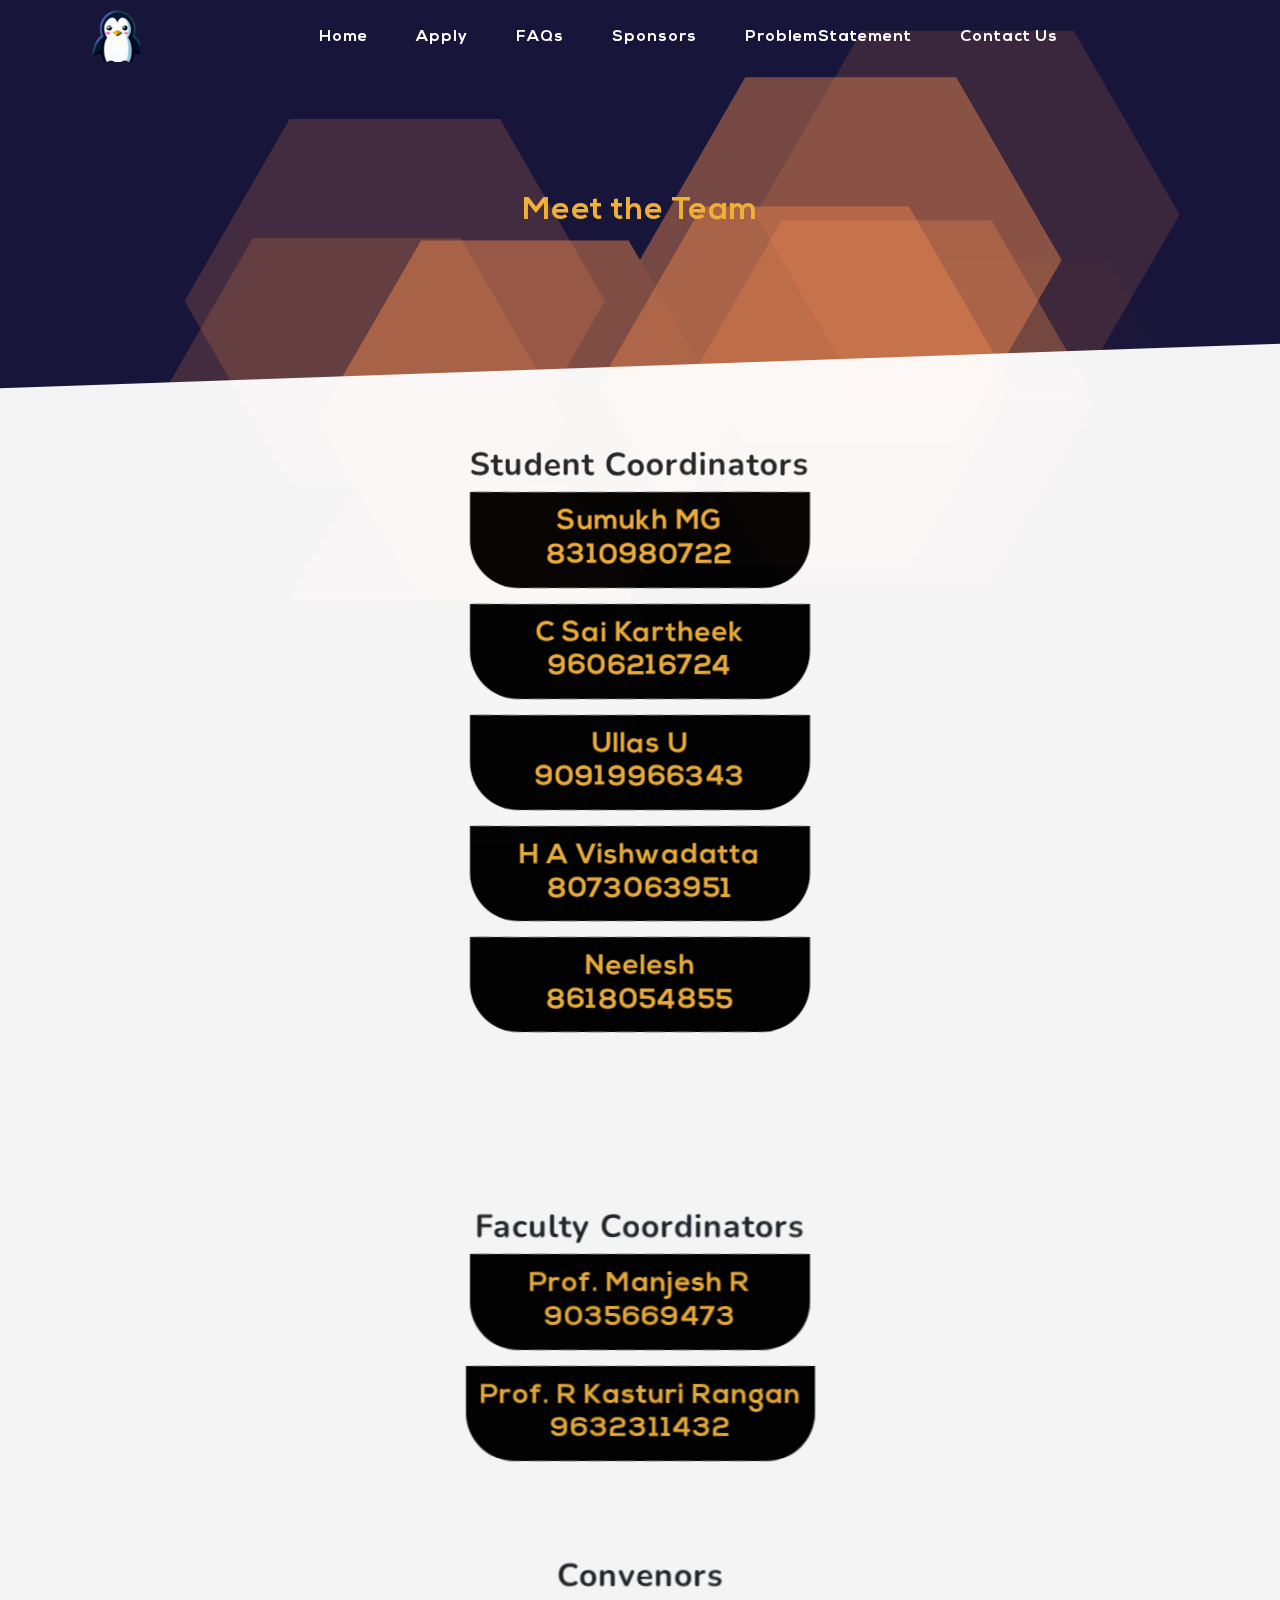
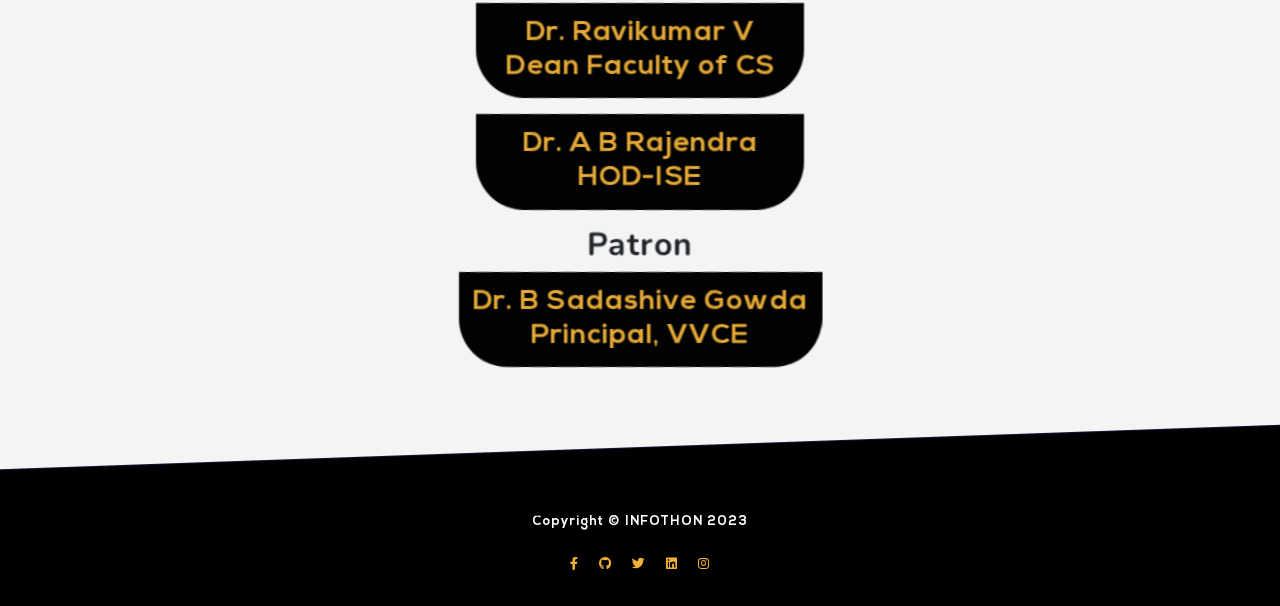
==== contactus.html @ b6a8c672 "first commit" ====
<!DOCTYPE html>
<html lang="en">

	<head>

		<meta charset="utf-8">
		<meta name="viewport" content="width=device-width, initial-scale=1, shrink-to-fit=no, minimum-scale=1.0, maximum-scale=1.0, user-scalable=no">
		<meta name="description" content="">
		<meta name="author" content="">

		<title>INFOTHON 2023</title>

		
		<link href="vendor/bootstrap/css/bootstrap.min.css" rel="stylesheet">

		
		<link href="vendor/fontawesome-free/css/all.min.css" rel="stylesheet">
		<link href="https://fonts.googleapis.com/css?family=Varela+Round" rel="stylesheet">
		<link href="https://fonts.googleapis.com/css?family=Nunito:200,200i,300,300i,400,400i,600,600i,700,700i,800,800i,900,900i" rel="stylesheet">

		
		<link href="css/grayscale.min.css" rel="stylesheet">
		<link href="css/custom.css" rel="stylesheet">
		
		<link rel="shortcut icon" type="image/x-icon" href="img/favicon_io/info.ico">

	</head>

	
	<body id="page-top">

		<nav class="navbar navbar-expand-lg navbar-light fixed-top" id="mainNav">
			<div id="navbar-container" class="container">
				<div id="navbar-top-menu">
					<div class="d-flex align-items-center justify-content-between">
						<a class="navbar-brand js-scroll-trigger" href="index.html">
							<div class="title-icon"></div>
						</a>
						<button class="navbar-toggler nexa" type="button" data-toggle="collapse" data-target="#navbarResponsive" aria-controls="navbarResponsive" aria-expanded="false" aria-label="Toggle navigation">
							Menu
							<i class="fas fa-bars"></i>
						</button>
					</div>
				</div>
				<div class="collapse navbar-collapse" id="navbarResponsive">
					<ul id="navbar-buttons" class="navbar-nav ml-auto">
						<li class="nav-item">
							<a class="nav-link js-scroll-trigger nexa" href="index.html">Home</a>
						</li>
						<li class="nav-item">
							<a class="nav-link js-scroll-trigger nexa" href="http://infothon2023.devfolio.co">Apply</a>
						</li>
						<li class="nav-item">
							<a class="nav-link js-scroll-trigger nexa" href="faqs.html">FAQs</a>
						</li>
						<li class="nav-item">
							<a class="nav-link js-scroll-trigger nexa" href="sponsors.html">Sponsors</a>
						</li>
					<li class="nav-item">
					<a class="nav-link js-scroll-trigger nexa" href="prbs.html">ProblemStatement</a>
					</li>	
						<li class="nav-item" id="team">
							<a class="nav-link js-scroll-trigger nexa" href="contactus.html">Contact Us</a>
						</li>
					</ul>
				</div>
			</div>
		</nav>
	
		<div id="particles-js"></div>
		
		<section class="text-center">
	
			<section>
			
			  <h1 class="sub-heading diagonal-text orange" style="padding: 6em 0 4em 0;">Meet the Team</h1>
			  
			</section>
		
			<section class="diagonal-section white-bg" style="opacity: 0.95!important;">
			
			
				<div class="mx-auto diagonal-section-content">
					<div class="container" id="center">
						<h2><b>Student Coordinators</b></h2>
							<div class="col-xl-4">
								<div class="team-card">
									
									<div class="team-textbox">
										<h3 class="team-name nexa orange">Sumukh MG 8310980722</h3>										
									</div>
								</div>
							</div>
							<div class="col-xl-4">
								<div class="team-card">
									<div class="team-textbox">
										<h3 class="team-name nexa orange">C Sai Kartheek 9606216724</h3>										
										</div>
									</div>
								</div>
							
							<div class="col-xl-4">
								<div class="team-card">									
									<div class="team-textbox">
										<h3 class="team-name nexa orange">Ullas U 90919966343</h3>										
									</div>
								</div>
							</div>
		
						
							<div class="col-xl-4">
								<div class="team-card">
									
									<div class="team-textbox">
										<h3 class="team-name nexa orange">H A Vishwadatta 8073063951</h3>
										
									</div>
								</div>
							</div>
							<div class="col-xl-4">
								<div class="team-card">
									
									<div class="team-textbox">
										<h3 class="team-name nexa orange">Neelesh <br>8618054855</h3>
										
									</div>
								</div>
							</div>
						</div>
					
</div>
				<div class="mx-auto diagonal-section-content">
					<div class="container" id="center">
						<h2><b>Faculty Coordinators</b></h2>
							<div class="col-xl-4">
								<div class="team-card">
									
									<div class="team-textbox">
										<h3 class="team-name nexa orange">Prof. Manjesh R  9035669473</h3>										
									</div>
								</div>
							</div>
							<div class="">
								<div class="team-card">
									<div class="team-textbox">
										<h3 class="team-name nexa orange" id="principal">Prof. R Kasturi Rangan  <br> 9632311432</h3>										
										</div>
									</div>
								</div>
								<br>
								<br>
								<br>
								<br>
								
									<div class="container" id="center">
										<h2><b>Convenors</b></h2>
											<div class="col-xl-4">
												<div class="team-card">
													
													<div class="team-textbox">
														<h3 class="team-name nexa orange">Dr. Ravikumar V <br> Dean Faculty of CS
														</h3>										
													</div>
												</div>
											</div>
											<div class="col-xl-4">
												<div class="team-card">
													<div class="team-textbox">
														<h3 class="team-name nexa orange">Dr. A B Rajendra <br> HOD-ISE</h3>										
														</div>
													</div>
												</div>
												<div class="container" id="center">
													<h2><b>Patron</b></h2>
														<div class="">
															<div class="team-card">
																
																<div class="team-textbox" >
												<h3 class="team-name nexa orange" id="principal">Dr. B Sadashive Gowda<br>Principal, VVCE
																	</h3>										
																</div>
															</div>
														</div>
					
				
			</section>
		
			<section class="diagonal-section black-bg" style="height: 4em; opacity: 1;"></section>
		
			<section class="footer-section black-bg">
			
				<div style="padding-top: 0">
					<div class="small text-center white">
						<div class="social d-flex justify-content-center"></div>
						<div class="white mb-4 nexa">
							Copyright &copy; INFOTHON 2023
						</div>
						<a href="https://m.facebook.com/story.php?story_fbid=pfbid0m9GrS3xPCVngGAuogKsFLx3c3MfArTmwUCnWyzEm2sBYNxVzNmGcPpqvdEp2UpUTl&id=100093968881574&mibextid=Nif5oz" class="mx-2 orange-hover">
							<i class="fab fa-facebook-f"></i>
						  </a>
						  <a href="https://github.com/Infothon" class="mx-2 orange-hover">
							<i class="fab fa-github"></i>
						  </a>
						  <a href="https://twitter.com/InfothonIse/status/1670150370331590657?t=7y_FDpBAkSeybYAVcGqA2g&s=08" class="mx-2 orange-hover">
							<i class="fab fa-twitter"></i>
						  </a>
						  <a href="https://www.linkedin.com/posts/infothon_infothon-infothon2023-hackathon-activity-7075917823201460225-HL9a?utm_source=share&utm_medium=member_android" class="mx-2 orange-hover">
							<i class="fab fa-linkedin"></i>
						  </a>
						  <a href="https://instagram.com/infothon.vvce?igshid=MzNlNGNkZWQ4Mg==" class="mx-2 orange-hover">
										<i class="fab fa-instagram"></i>
									</a>
					</div>
				</div>
				
			</section>
		
		</section>

		<!-- Bootstrap core JavaScript -->
		<script src="vendor/jquery/jquery.min.js"></script>
		<script src="vendor/bootstrap/js/bootstrap.bundle.min.js"></script>

		<!-- Plugin JavaScript -->
		<script src="vendor/jquery-easing/jquery.easing.min.js"></script>

		<!-- Custom scripts for this template -->
		<script src="js/grayscale.js"></script>

		<!-- Custom javascript -->
		<script src="js/custom.js"></script>

		<!-- Particle library -->
		<script src="particles/particles.js"></script>
		<script src="particles/app.js"></script>

	</body>

</html>
---- css/grayscale.min.css ----
/*!
 * Start Bootstrap - Grayscale v5.0.9 (https://startbootstrap.com/template-overviews/grayscale)
 * Copyright 2013-2020 Start Bootstrap
 * Licensed under MIT (https://github.com/BlackrockDigital/startbootstrap-grayscale/blob/master/LICENSE)
 */
#mainNav {
    min-height: 56px;
    background-color: #fff
}

#mainNav .navbar-toggler {
    font-size: 80%;
    padding: .75rem;
    color: #64a19d;
    border: 1px solid #64a19d
}

#mainNav .navbar-toggler:focus {
    outline: 0
}

#mainNav .navbar-brand {
    color: #161616;
    font-weight: 700;
    padding: .9rem 0
}

#mainNav .navbar-nav .nav-item:hover {
    color: fade(white, 80%);
    outline: 0;
    background-color: transparent
}

#mainNav .navbar-nav .nav-item:active,
#mainNav .navbar-nav .nav-item:focus {
    outline: 0;
    background-color: transparent
}

@media (min-width:992px) {
    #mainNav {
        padding-top: 0;
        padding-bottom: 0;
        border-bottom: none;
        background-color: transparent;
        transition: background-color .3s ease-in-out
    }

    #mainNav .navbar-brand {
        padding: .5rem 0;
        color: rgba(255, 255, 255, .5)
    }

    #mainNav .nav-link {
        transition: none;
        padding: 2rem 1.5rem;
        color: rgba(255, 255, 255, .5)
    }

    #mainNav .nav-link:hover {
        color: rgba(255, 255, 255, .75)
    }

    #mainNav .nav-link:active {
        color: #fff
    }

    #mainNav.navbar-shrink {
        background-color: #fff
    }

    #mainNav.navbar-shrink .navbar-brand {
        color: #161616
    }

    #mainNav.navbar-shrink .nav-link {
        color: #161616;
        padding: 1.5rem 1.5rem 1.25rem;
        border-bottom: .25rem solid transparent
    }

    #mainNav.navbar-shrink .nav-link:hover {
        color: #64a19d
    }

    #mainNav.navbar-shrink .nav-link:active {
        color: #467370
    }

    #mainNav.navbar-shrink .nav-link.active {
        color: #64a19d;
        outline: 0;
        border-bottom: .25rem solid #64a19d
    }
}

.masthead {
    position: relative;
    width: 100%;
    height: auto;
    min-height: 35rem;
    padding: 15rem 0;
    background: linear-gradient(to bottom, rgba(22, 22, 22, .3) 0, rgba(22, 22, 22, .7) 75%, #161616 100%), url(../img/bg-masthead.jpg);
    background-position: center;
    background-repeat: no-repeat;
    background-attachment: scroll;
    background-size: cover
}

.masthead h1 {
    font-family: 'Varela Round';
    font-size: 2.5rem;
    line-height: 2.5rem;
    letter-spacing: .8rem;
    background: -webkit-linear-gradient(rgba(255, 255, 255, .9), rgba(255, 255, 255, 0));
    -webkit-text-fill-color: transparent;
    -webkit-background-clip: text
}

.masthead h2 {
    max-width: 20rem;
    font-size: 1rem
}

@media (min-width:768px) {
    .masthead h1 {
        font-size: 4rem;
        line-height: 4rem
    }
}

@media (min-width:992px) {
    .masthead {
        height: 100vh;
        padding: 0
    }

    .masthead h1 {
        font-size: 6.5rem;
        line-height: 6.5rem;
        letter-spacing: .8rem
    }

    .masthead h2 {
        max-width: 30rem;
        font-size: 1.25rem
    }
}

.btn {
    box-shadow: 0 .1875rem .1875rem 0 rgba(0, 0, 0, .1) !important;
    padding: 1.25rem 2rem;
    font-family: 'Varela Round';
    font-size: 80%;
    text-transform: uppercase;
    letter-spacing: .15rem;
    border: 0
}

.btn-primary {
    background-color: #64a19d
}

.btn-primary:hover {
    background-color: #4f837f
}

.btn-primary:focus {
    background-color: #4f837f;
    color: #fff
}

.btn-primary:active {
    background-color: #467370 !important
}

.about-section {
    padding-top: 10rem;
    background: linear-gradient(to bottom, #161616 0, rgba(22, 22, 22, .9) 75%, rgba(22, 22, 22, .8) 100%)
}

.about-section p {
    margin-bottom: 5rem
}

.projects-section {
    padding: 10rem 0
}

.projects-section .featured-text {
    padding: 2rem
}

@media (min-width:992px) {
    .projects-section .featured-text {
        padding: 0 0 0 2rem;
        border-left: .5rem solid #64a19d
    }
}

.projects-section .project-text {
    padding: 3rem;
    font-size: 90%
}

@media (min-width:992px) {
    .projects-section .project-text {
        padding: 5rem
    }

    .projects-section .project-text hr {
        border-color: #64a19d;
        border-width: .25rem;
        width: 30%
    }
}

.signup-section {
    padding: 10rem 0;
    background: linear-gradient(to bottom, rgba(22, 22, 22, .1) 0, rgba(22, 22, 22, .5) 75%, #161616 100%), url(../img/bg-signup.jpg);
    background-position: center;
    background-repeat: no-repeat;
    background-attachment: scroll;
    background-size: cover
}

.signup-section .form-inline input {
    box-shadow: 0 .1875rem .1875rem 0 rgba(0, 0, 0, .1) !important;
    padding: 1.25rem 2rem;
    height: auto;
    font-family: 'Varela Round';
    font-size: 80%;
    text-transform: uppercase;
    letter-spacing: .15rem;
    border: 0
}

.contact-section {
    padding: 5rem 0 0
}

.contact-section .card {
    border: 0;
    border-bottom: .25rem solid #64a19d
}

.contact-section .card h4 {
    font-size: .8rem;
    font-family: 'Varela Round';
    text-transform: uppercase;
    letter-spacing: .15rem
}

.contact-section .card hr {
    border-color: #64a19d;
    border-width: .25rem;
    width: 3rem
}

.contact-section .social {
    margin-top: 5rem
}

.contact-section .social a {
    text-align: center;
    height: 3rem;
    width: 3rem;
    background: rgba(255, 255, 255, .1);
    border-radius: 100%;
    line-height: 3rem;
    color: rgba(255, 255, 255, .3)
}

.contact-section .social a:hover {
    color: rgba(255, 255, 255, .5)
}

.contact-section .social a:active {
    color: #fff
}

body {
    font-family: Nunito;
    letter-spacing: .0625em
}

a {
    color: #64a19d
}

a:focus,
a:hover {
    text-decoration: none;
    color: #3c6360
}

.bg-black {
    background-color: #161616 !important
}

.bg-primary {
    background-color: #64a19d !important
}

.text-primary {
    color: #64a19d !important
}

footer {
    padding: 5rem 0
}
---- css/custom.css ----
.button-container{
  display: flex;
  justify-content: space-around;
  margin: 100px;
}
#principal{
  white-space: nowrap;
  overflow: hidden;
  text-overflow: ellipsis;
}
#size{
  border-radius: 4px;
  padding: 5px;
  width: 150px;
}
#center{
  display: flex;
  justify-content: center;
  align-items: center;
  flex-direction: column;
}
body {
  margin: 0;
  padding: 0;
  background: #17153a;
}

#particles-js { 
    width: 100%;
    height: 100%;
    position: fixed;
    z-index: -10;
    top: 0;
    left: 0;
	background-color: #17153a; 
	background-image: url(""); 
	background-repeat: no-repeat; 
	background-size: cover; 
	-webkit-background-size: cover;
	-moz-background-size: cover;
	-o-background-size: cover;
}

.sub-heading-title {
	padding: 6em 0 2em 0;
}

.vertical-padding {
	padding: 6em 0 6em 0;
}

.diagonal-section {
	z-index: 30; 
	position: relative;
	opacity: 0.9;
	transform: skewY(-2deg); 
	-ms-transform: skewY(-2deg); 
	-webkit-transform: skewY(-2deg);
}

.footer-section {
	margin-top: -2em;
	padding: 2em 0 2em 0;
	opacity: 1;
}

.foreground {
	z-index: 3;
	position: relative;
}

.white-bg {
	background: white; 
}

.transparent-bg {
	background: transparent; 
}

.black-bg {
	background: black;
}

.diagonal-section-content {
	padding: 5em 0 5em 0; 
	transform: skewY(2deg); 
	-ms-transform: skewY(2deg); 
	-webkit-transform: skewY(2deg);
}

header, section {
	z-index: 3;
	position: relative;
	overflow: hidden;	
}

.dark-blue-bg {
  background: transparent;
}

.faq-bubble {
  padding-bottom: 2em;
}

.zoom {
  transition: transform 0.2s; /* Animation */
}

.zoom:hover {
  transform: scale(
    1.1
  ); /* (150% zoom - Note: if the zoom is too large, it will go outside of the viewport) */
}

.descriptor {
  margin-bottom: 1em;
}

.img-box {
  display: inline-block;
  width: 75%;
}

.top-borders {
  border-top-right-radius: 3em;
  border-top-left-radius: 3em;
}

.bottom-borders {
  border-bottom-right-radius: 3em;
  border-bottom-left-radius: 3em;
}

.workshop-item {
  width: 100%;
  height: 100%;
  border-radius: 6em;
  overflow: hidden;
}

.border-box {
  margin-bottom: 2em;
}

.workshop-item-image {
  border: 0;
}

.workshop-item-textbox {
  padding: 3% !important;
  background-color: #161616 !important;
  border: 0;
}

.column {
  float: left;
  width: 33.3%;
  margin-bottom: 16px;
  padding: 0 8px;
}

.image-showcase {
	z-index: 3;
	position: relative;
}

@media (min-width: 991.98px) {
	#team {
		margin-right: 7em;
	}
}
@media (max-width: 1200px) {
	.front-image-box {
		margin-bottom: 7em;
	}
	.first-image {
		margin-bottom: 8em;
	}
}

.card {
  box-shadow: 0 4px 8px 0 rgba(0, 0, 0, 0.2);
}

.container {
  padding: 0 16px;
}

.container::after,
.row::after {
  content: "";
  clear: both;
  display: table;
}

.title {
  color: grey;
}

.col-xl-4 {
  margin-bottom: 1em;
  align-items: center;
  
}

.team-card {
  height: 100%;
}

.team-image {
  border-top-right-radius: 3em;
  border-top-left-radius: 3em;
}

.team-textbox {
  height:auto;
  background: black;
  border-bottom-right-radius: 3em;
  border-bottom-left-radius: 3em;
}

.team-name {
  padding: 0.5em;
  margin: 0;
}

.team-study {
}

.team-social {
  padding-bottom: 0.5em;
}

.social-button {
  margin: 0.5em;
}

.accessible {
  position: relative;
  z-index: 2;
}

.custom-tooltip {
  position: relative;
  display: inline;
}

.custom-tooltip .custom-tooltiptext {
  visibility: hidden;
  width: 100%;
  background-color: black;
  color: #fff;
  text-align: center;
  border-radius: 6px;
  padding: 5px 0;
  position: absolute;
  z-index: 1;
  top: 280%;
  left: 15%;
  margin-left: -60px;
}

.custom-tooltip .custom-tooltiptext::after {
  content: "";
  position: absolute;
  bottom: 100%;
  left: 50%;
  margin-left: -5px;
  border-width: 5px;
  border-style: solid;
  border-color: transparent transparent black transparent;
}

.custom-tooltip:hover .custom-tooltiptext {
  visibility: visible;
}

#mlh-trust-badge {
	display:block;
	max-width:120px!important;
	min-width:50px!important;
	position:fixed;
	/* ---- This number is very important so menu doesn't overlap ---- */
	right:10px!important;
	top:0;
	width:10%;
	z-index:10000
}

/* ---- Mobile only styling ---- */
@media (max-width: 991.98px) {
	.navbar-toggler {
		margin-right: 4em!important;
	}
  nav {
    width: 100%;
  }

  #navbar-container,
  #navbar-top-menu {
    width: 100%;
  }

  .subscribe-for-updates {
    font-size: 3.5vw !important;
  }

  .container {
    width: 100%;
  }

  .navbar-toggler {
    align-self: inherit;
    position: initial;
  }

  .navbar-brand {
    display: inline-flex;
  }

  #mainNav {
    background-color: transparent;
  }

  .navbar {
    padding: 0;
  }
  .navbar-collapse {
    width: 100%;
  }

  .projects-section .project-text {
    padding: 3% !important;
  }
  
  .project-text {
    padding: 3% !important;
  }

  #mainNav .navbar-toggler {
    color: #F0B036;
    border: 2px solid #ccc;
    border-radius: 30px;
  }
  
  #mainNav .navbar-toggler:hover, #mainNav .navbar-toggler:focus {
    color: #F0B036;
    border-color: #F0B036;
  }

  #mainNav .navbar-toggler:active {
    color: #A07524;
    border-color: #A07524;
  }

  #mainNav.navbar-shrink .nav-link {
    text-align: center;
  }

  #navbar-buttons li {
    border-top: 1px solid white;
    border-bottom: 1px solid white;
  }

  .btn-primary {
    margin-bottom: 50px !important;
  }
}

.subscribe-for-updates {
  font-size: 2vw;
}

/* ---- Prevent user from being able to double click ---- */
.no-select {
  -webkit-user-select: none; /* webkit (safari, chrome) browsers */
  -moz-user-select: none; /* mozilla browsers */
  -khtml-user-select: none; /* webkit (konqueror) browsers */
  -ms-user-select: none; /* IE10+ */
}

#mainNav .nav-link {
  -webkit-text-fill-color: white;
  padding: 1.5rem 1.5rem 1.25rem;
  border: 0;
}

#mainNav .nav-link:hover {
  -webkit-text-fill-color: white;
}

#mainNav .navbar-brand {
  -webkit-text-fill-color: white;
}

#mainNav {
  border-bottom: 1px solid rgba(0, 0, 0, 0);
  transition: 0.5s ease-in-out;
}

#mainNav.navbar-shrink {
  background-color: rgba(0, 0, 0, 0.8);
  border-bottom: 1px solid white;
  transition: 0.5s ease-in-out;
}

#mainNav.navbar-shrink .nav-link {
  color: #161616;
  padding: 1.5rem 1.5rem 1.25rem;
  border: 0;
}

#mainNav.navbar-shrink .nav-link.active {
  -webkit-text-fill-color: rgba(255, 255, 255, 1);
  border: 0;
}

.title-icon {
  width: 54px;
  height: 54px;
  background: url("../images/logo_gar.png");
  background-size: 64px 64px;
}

.hidden-anchor {
  position: relative;
  top: -15px;
}

/* ---- Custom title font ---- */
@font-face {
  font-family: "Title";
  src: url("../fonts/NexaBold.eot"); /* IE9 Compat Modes */
  src: url("../font/NexaBold.woff2") format("woff2"),
    /* Modern Browsers */ url("../font/NexaBold.woff") format("woff"),
    /* Modern Browsers */ url("../fonts/NexaBold.svg") format("svg"),
    /* Legacy iOS */ url("../fonts/NexaBold.ttf") format("truetype"),
    /* Safari, Android, iOS */ url("../fonts/NexaBold.eot?#iefix")
      format("embedded-opentype"),
    url("../fonts/NexaBold.otf") format("opentype"); /* Open Type Font */
  font-weight: normal;
  font-style: normal;
}

@font-face {
  font-family: "ProximaRegular";
  src: url("../font/ProximaNovaRegular.otf");
  font-weight: normal;
  font-size: normal;
}

@font-face {
  font-family: "SubBtnText";
  src: url("../font/ProximaNovaBold.otf");
  font-weight: normal;
  font-size: normal;
}

.inline {
  display: inline-block;
}

.projects-section .project-text hr {
  border-color: #32adff;
}

.projects-section .project-text {
  padding: 10%;
}

.masthead h2,
.sub-heading {
  text-align: center;
  font-family: "Title";
  color: white;
  font-size: 2rem;
}
p {
	margin: 0;
}

.nexa {
	font-family: "Title";
}

.black {
	color: #000 !important;
}


.orange, .orange-hover {
	color: #F0B036 !important;
}

.orange-hover:focus, .orange-hover:hover {
    text-decoration: none;
	color: #A07524 !important;
}

.blue {
	color: #64a19d !important;
}

.white {
	color: #fff !important;
}

.masthead h1,
.title-text {
  font-family: "Title";
  text-align: center;
  opacity: 1;
  background: url("../img/title-scrolling.png");
  background-repeat: repeat-x;
  -webkit-background-clip: text;
  -webkit-text-fill-color: transparent;
  animation: animate 150s linear infinite;
}
@keyframes animate {
  from {
    background-position: 0 0;
  }
  /*use negative width if you want it to flow right to left else and positive for left to right*/
  to {
    background-position: -10000px 0;
  }
}

.mb-5,
.my-5 {
  margin-bottom: 2rem !important;
}

@media (min-width: 992px) {
  .masthead h2 {
    max-width: 40rem;
    font-size: 2rem;
  }
}

/* ---- Button css ---- */
.btn-primary {
  background-color: rgba(240, 176, 54);
  padding-top: 0.5rem;
  padding-bottom: 0.5rem;
  border-radius: 30px;
  color: black;
  margin: 0 8px;
  font-family: "SubBtnText";
  font-size: 1.5rem;
  text-transform: none;
  letter-spacing: 0px;
}

.btn-primary:hover {
  background-color: rgba(240, 176, 54, 0.5);
  color: black;
}

.btn-primary:focus {
  background-color: rgba(240, 176, 54, 0.3) !important;
  color: #888;
}

.btn-primary:active {
  background-color: rgba(240, 176, 54, 0.5) !important;
  color: #888 !important;
}

/* ---- Description text ---- */
.text-white-50 {
  color: white !important;
}

.card {
  border-radius: 50px;
}

#inputEmail {
  border-radius: 30px;
}
.masthead {
  z-index: 3;
  position: relative;
  width: 100%;
  height: auto;
  min-height: 35rem;
  padding-top: 10rem;
  background: url("");
  background-position: center;
  background-repeat: no-repeat;
  background-attachment: scroll;
  background-size: cover;
}

/* nav bar */
.nav-item {
  font-family: "ProximaRegular";
}

/* Schedule*/
#schedSat {
  display: inline-block;
}
#schedSun {
  display: inline-block;
}
.schedule .table {
  border-left: #1f1f1f 0.8rem solid;
  overflow-wrap: normal;
  margin-top: 10px;
}

.schedule{
  margin-top: 20px;
}

.table th {
  text-align: center;
  overflow-wrap: normal;
  
}

.table td {
  
}

.table tbody tr td {
  vertical-align: middle;
  font-weight: 900;
  font-size: 1.0rem;
  width: 180px;
}

.schedule header div {
    font-family: "Title";
    font-size: 6rem;
    text-align: right;
    vertical-align: middle;
    text-transform: capitalize;
}

/* Sponsors */

.diagonal {
  position: absolute;
  top: 0;
  bottom: 0;
  right: 0;
  left: 0;
  width: 100%;
  height: 100%;
  transform: skewY(-2deg);
  transform-origin: top left;
}

.diagonal-top {
  position: absolute;
  top: 0;
  bottom: 0;
  right: 0;
  left: 0;
  width: 100%;
  height: 100%;
  transform: skewY(-2deg);
  transform-origin: bottom right;
}

.diagonal-text {
  position: relative;
  text-align: center;
}

.sponsors-container {
  padding: 1rem 30px 1.5rem;
  background: white;
}

.sponsor-tier {
  color: #fff;
}

.sponsor-img-container {
  padding-bottom: 8em;
}

.sponsors-img {
  width: 20%;
  height: 30%;
  margin: 2rem;
  margin-bottom: 1rem;
  vertical-align: middle;
}

@media screen and (max-width: 480px) {
  .sponsors-img-container {
    width: 100%;
  }
  .sponsors-img {
    width: 60%;
  }
}

@media screen and (max-width: 800px) and (min-width: 600px) {
  .sponsors-img-container {
    width: 33%;
  }
  .sponsors-img {
    width: 30%;
  }
}

.mb-5,
.my-5 {
  margin-bottom: 0 !important;
}

#mainNav .nav-link:hover {
    -webkit-text-fill-color: rgba(240, 176, 54) !important;
}

#mainNav .navbar-nav .nav-item:hover {
    color: rgba(240, 176, 54) !important;
}

#mainNav.navbar-shrink .nav-link:hover {
    color: rgba(240, 176, 54) !important;
}
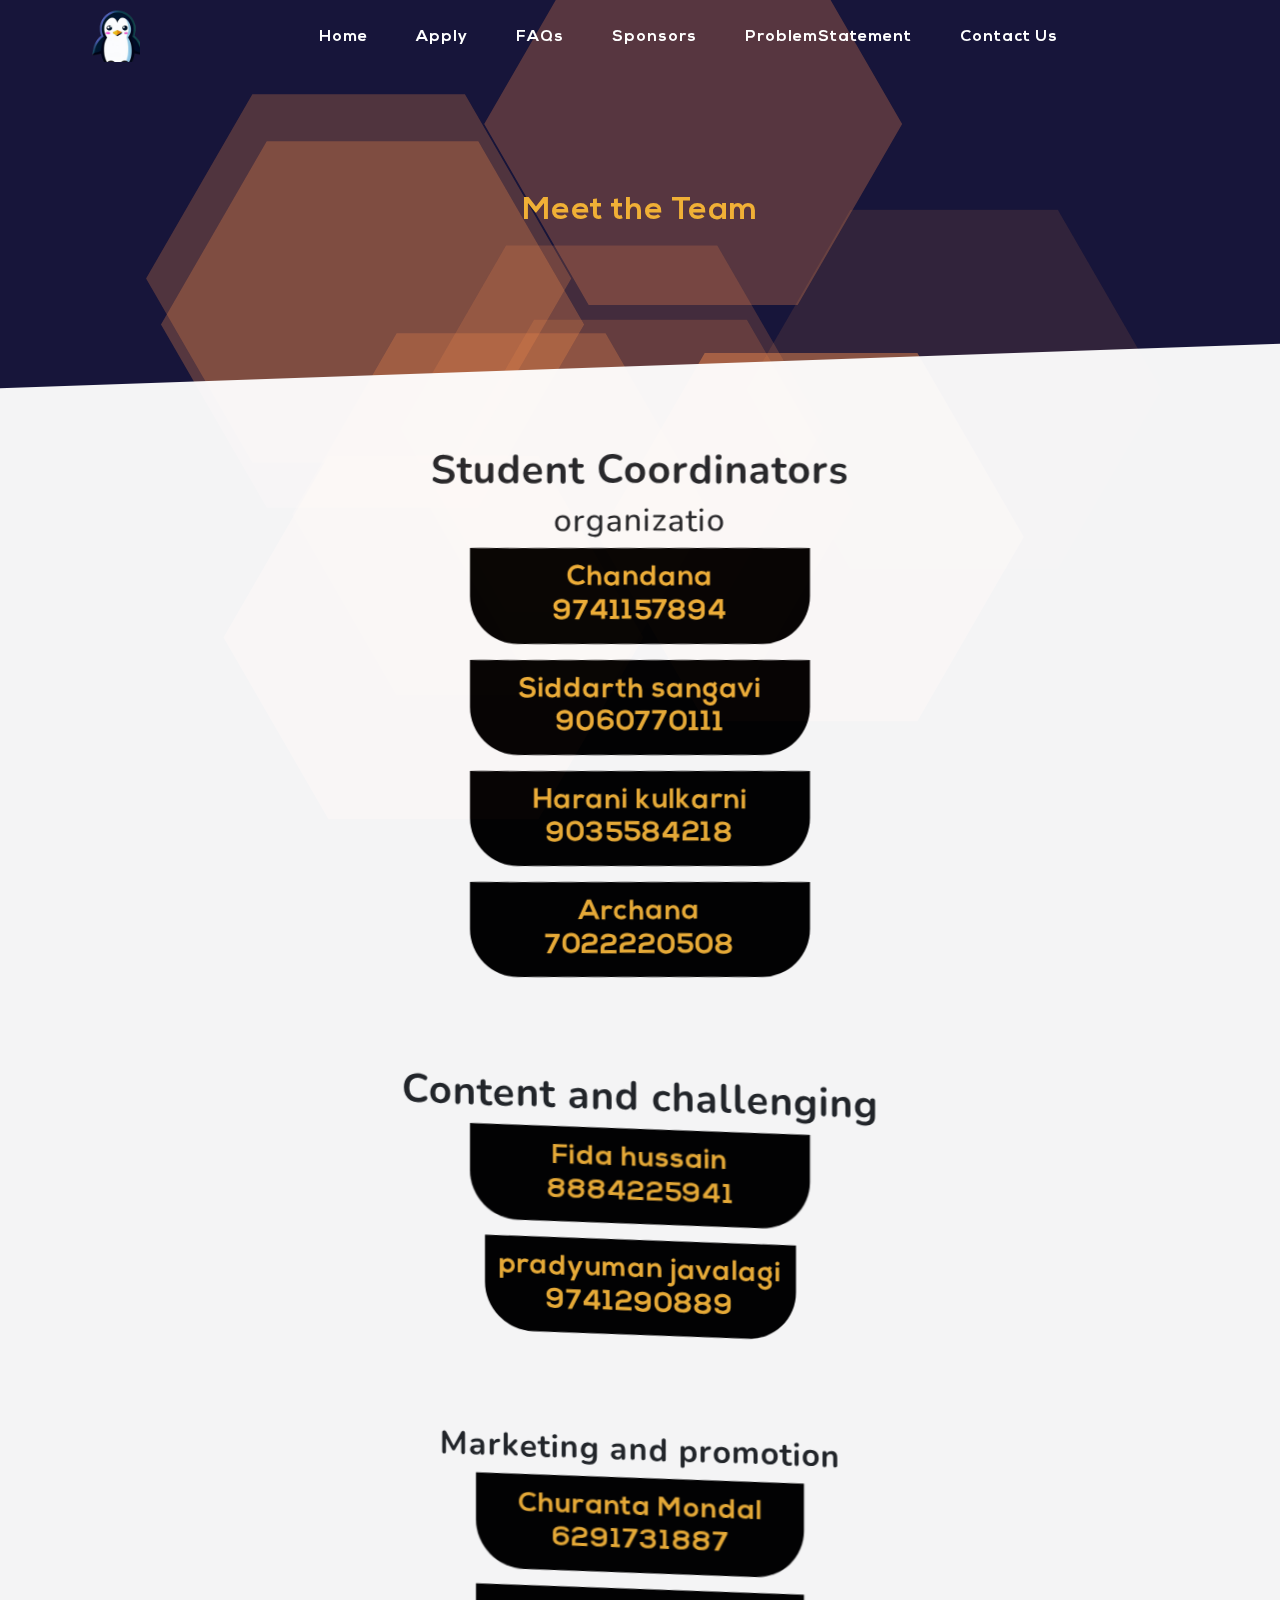
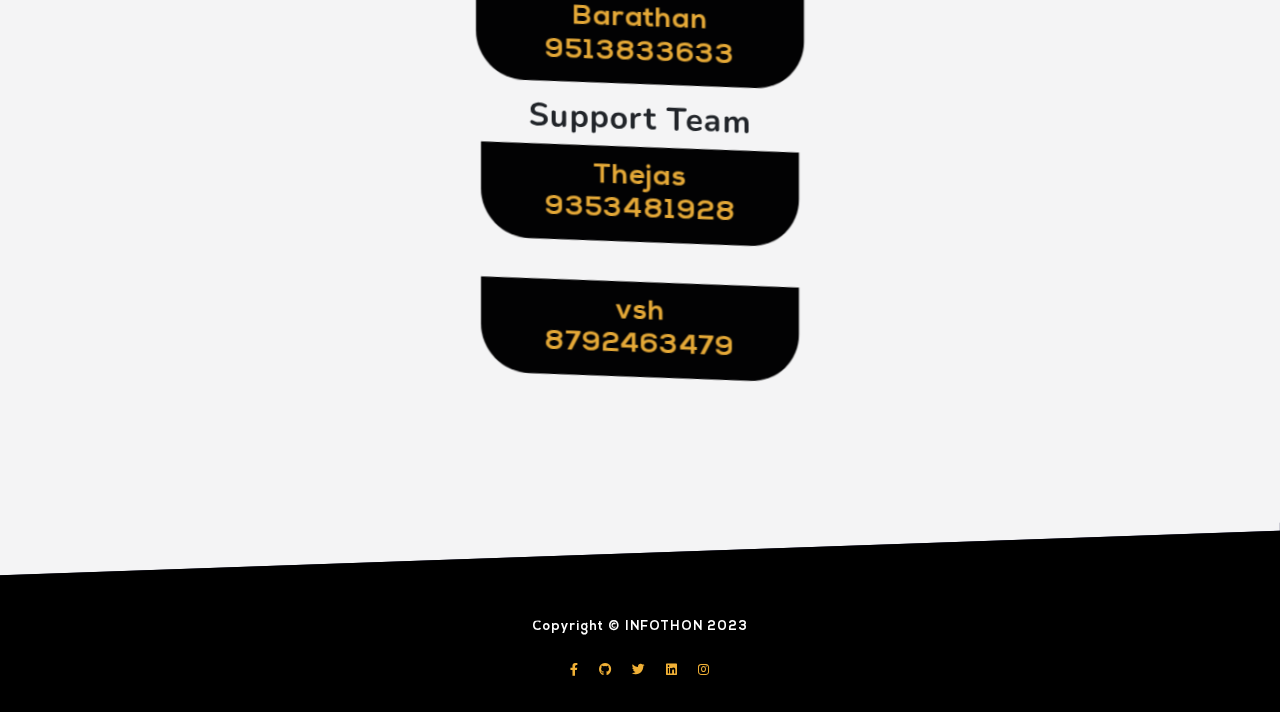
==== commit 56f4af67: "fida hussain" ====
--- a/contactus.html
+++ b/contactus.html
@@ -22,7 +22,7 @@
 		<link href="css/grayscale.min.css" rel="stylesheet">
 		<link href="css/custom.css" rel="stylesheet">
 		
-		<link rel="shortcut icon" type="image/x-icon" href="img/favicon_io/info.ico">
+		<link rel="shortcut icon" type="image/x-icon" href="images/hackkkk.png">
 
 	</head>
 
@@ -82,19 +82,21 @@
 			
 				<div class="mx-auto diagonal-section-content">
 					<div class="container" id="center">
-						<h2><b>Student Coordinators</b></h2>
+						<h1><b>Student Coordinators</b></h1>
+
+						<h2>organizatio</h2>
 							<div class="col-xl-4">
 								<div class="team-card">
 									
 									<div class="team-textbox">
-										<h3 class="team-name nexa orange">Sumukh MG 8310980722</h3>										
-									</div>
-								</div>
-							</div>
-							<div class="col-xl-4">
-								<div class="team-card">
-									<div class="team-textbox">
-										<h3 class="team-name nexa orange">C Sai Kartheek 9606216724</h3>										
+										<h3 class="team-name nexa orange">Chandana 9741157894</h3>										
+									</div>
+								</div>
+							</div>
+							<div class="col-xl-4">
+								<div class="team-card">
+									<div class="team-textbox">
+										<h3 class="team-name nexa orange">Siddarth sangavi 9060770111</h3>										
 										</div>
 									</div>
 								</div>
@@ -102,7 +104,7 @@
 							<div class="col-xl-4">
 								<div class="team-card">									
 									<div class="team-textbox">
-										<h3 class="team-name nexa orange">Ullas U 90919966343</h3>										
+										<h3 class="team-name nexa orange"> Harani kulkarni 9035584218</h3>										
 									</div>
 								</div>
 							</div>
@@ -112,38 +114,29 @@
 								<div class="team-card">
 									
 									<div class="team-textbox">
-										<h3 class="team-name nexa orange">H A Vishwadatta 8073063951</h3>
+										<h3 class="team-name nexa orange">Archana 7022220508</h3>
 										
 									</div>
 								</div>
 							</div>
-							<div class="col-xl-4">
-								<div class="team-card">
-									
-									<div class="team-textbox">
-										<h3 class="team-name nexa orange">Neelesh <br>8618054855</h3>
-										
-									</div>
-								</div>
-							</div>
-						</div>
+							
 					
 </div>
 				<div class="mx-auto diagonal-section-content">
 					<div class="container" id="center">
-						<h2><b>Faculty Coordinators</b></h2>
+						<h1><b>Content and challenging</b></h1>
 							<div class="col-xl-4">
 								<div class="team-card">
 									
 									<div class="team-textbox">
-										<h3 class="team-name nexa orange">Prof. Manjesh R  9035669473</h3>										
+										<h3 class="team-name nexa orange">Fida hussain  8884225941</h3>										
 									</div>
 								</div>
 							</div>
 							<div class="">
 								<div class="team-card">
 									<div class="team-textbox">
-										<h3 class="team-name nexa orange" id="principal">Prof. R Kasturi Rangan  <br> 9632311432</h3>										
+										<h3 class="team-name nexa orange" id="principal">pradyuman javalagi  <br>9741290889</br>										
 										</div>
 									</div>
 								</div>
@@ -153,12 +146,12 @@
 								<br>
 								
 									<div class="container" id="center">
-										<h2><b>Convenors</b></h2>
+										<h2><b>Marketing and promotion</b></h2>
 											<div class="col-xl-4">
 												<div class="team-card">
 													
 													<div class="team-textbox">
-														<h3 class="team-name nexa orange">Dr. Ravikumar V <br> Dean Faculty of CS
+														<h3 class="team-name nexa orange">Churanta Mondal 6291731887
 														</h3>										
 													</div>
 												</div>
@@ -166,21 +159,27 @@
 											<div class="col-xl-4">
 												<div class="team-card">
 													<div class="team-textbox">
-														<h3 class="team-name nexa orange">Dr. A B Rajendra <br> HOD-ISE</h3>										
+														<h3 class="team-name nexa orange">Barathan <br> 9513833633</h3>										
 														</div>
 													</div>
 												</div>
 												<div class="container" id="center">
-													<h2><b>Patron</b></h2>
-														<div class="">
-															<div class="team-card">
-																
-																<div class="team-textbox" >
-												<h3 class="team-name nexa orange" id="principal">Dr. B Sadashive Gowda<br>Principal, VVCE
-																	</h3>										
+													<h2><b>Support Team</b></h2>
+													<div class="col-xl-4">
+														<div class="team-card">
+															<div class="team-textbox">
+																<h3 class="team-name nexa orange"> Thejas <br> 9353481928</h3>										
 																</div>
 															</div>
 														</div>
+														<br>
+														<div class="col-xl-4">
+															<div class="team-card">
+																<div class="team-textbox">
+																	<h3 class="team-name nexa orange">vsh <br> 8792463479</h3>										
+																	</div>
+																</div>
+															</div>	
 					
 				
 			</section>
--- a/css/custom.css
+++ b/css/custom.css
@@ -1,97 +1,102 @@
-.button-container{
+.button-container {
   display: flex;
   justify-content: space-around;
   margin: 100px;
 }
-#principal{
+
+#principal {
   white-space: nowrap;
   overflow: hidden;
   text-overflow: ellipsis;
 }
-#size{
+
+#size {
   border-radius: 4px;
   padding: 5px;
   width: 150px;
 }
-#center{
+
+#center {
   display: flex;
   justify-content: center;
   align-items: center;
   flex-direction: column;
 }
+
 body {
   margin: 0;
   padding: 0;
   background: #17153a;
 }
 
-#particles-js { 
-    width: 100%;
-    height: 100%;
-    position: fixed;
-    z-index: -10;
-    top: 0;
-    left: 0;
-	background-color: #17153a; 
-	background-image: url(""); 
-	background-repeat: no-repeat; 
-	background-size: cover; 
-	-webkit-background-size: cover;
-	-moz-background-size: cover;
-	-o-background-size: cover;
+#particles-js {
+  width: 100%;
+  height: 100%;
+  position: fixed;
+  z-index: -10;
+  top: 0;
+  left: 0;
+  background-color: #17153a;
+  background-image: url("");
+  background-repeat: no-repeat;
+  background-size: cover;
+  -webkit-background-size: cover;
+  -moz-background-size: cover;
+  -o-background-size: cover;
 }
 
 .sub-heading-title {
-	padding: 6em 0 2em 0;
+  padding: 6em 0 2em 0;
 }
 
 .vertical-padding {
-	padding: 6em 0 6em 0;
+  padding: 6em 0 6em 0;
 }
 
 .diagonal-section {
-	z-index: 30; 
-	position: relative;
-	opacity: 0.9;
-	transform: skewY(-2deg); 
-	-ms-transform: skewY(-2deg); 
-	-webkit-transform: skewY(-2deg);
+  z-index: 30;
+  position: relative;
+  opacity: 0.9;
+  transform: skewY(-2deg);
+  -ms-transform: skewY(-2deg);
+  -webkit-transform: skewY(-2deg);
 }
 
 .footer-section {
-	margin-top: -2em;
-	padding: 2em 0 2em 0;
-	opacity: 1;
+  margin-top: -2em;
+  padding: 2em 0 2em 0;
+  opacity: 1;
 }
 
 .foreground {
-	z-index: 3;
-	position: relative;
+  z-index: 3;
+  position: relative;
 }
 
 .white-bg {
-	background: white; 
+  background: white;
 }
 
 .transparent-bg {
-	background: transparent; 
+  background: transparent;
 }
 
 .black-bg {
-	background: black;
+  background: black;
 }
 
 .diagonal-section-content {
-	padding: 5em 0 5em 0; 
-	transform: skewY(2deg); 
-	-ms-transform: skewY(2deg); 
-	-webkit-transform: skewY(2deg);
-}
-
-header, section {
-	z-index: 3;
-	position: relative;
-	overflow: hidden;	
+  padding: 5em 0 5em 0;
+  transform: skewY(2deg);
+  -ms-transform: skewY(2deg);
+  -webkit-transform: skewY(2deg);
+}
+
+header,
+section {
+  z-index: 3;
+  position: relative;
+  overflow: hidden;
 }
 
 .dark-blue-bg {
@@ -103,13 +108,13 @@
 }
 
 .zoom {
-  transition: transform 0.2s; /* Animation */
+  transition: transform 0.2s;
+  /* Animation */
 }
 
 .zoom:hover {
-  transform: scale(
-    1.1
-  ); /* (150% zoom - Note: if the zoom is too large, it will go outside of the viewport) */
+  transform: scale(1.1);
+  /* (150% zoom - Note: if the zoom is too large, it will go outside of the viewport) */
 }
 
 .descriptor {
@@ -160,22 +165,24 @@
 }
 
 .image-showcase {
-	z-index: 3;
-	position: relative;
+  z-index: 3;
+  position: relative;
 }
 
 @media (min-width: 991.98px) {
-	#team {
-		margin-right: 7em;
-	}
-}
+  #team {
+    margin-right: 7em;
+  }
+}
+
 @media (max-width: 1200px) {
-	.front-image-box {
-		margin-bottom: 7em;
-	}
-	.first-image {
-		margin-bottom: 8em;
-	}
+  .front-image-box {
+    margin-bottom: 7em;
+  }
+
+  .first-image {
+    margin-bottom: 8em;
+  }
 }
 
 .card {
@@ -200,7 +207,7 @@
 .col-xl-4 {
   margin-bottom: 1em;
   align-items: center;
-  
+
 }
 
 .team-card {
@@ -213,7 +220,7 @@
 }
 
 .team-textbox {
-  height:auto;
+  height: auto;
   background: black;
   border-bottom-right-radius: 3em;
   border-bottom-left-radius: 3em;
@@ -224,8 +231,7 @@
   margin: 0;
 }
 
-.team-study {
-}
+.team-study {}
 
 .team-social {
   padding-bottom: 0.5em;
@@ -276,22 +282,23 @@
 }
 
 #mlh-trust-badge {
-	display:block;
-	max-width:120px!important;
-	min-width:50px!important;
-	position:fixed;
-	/* ---- This number is very important so menu doesn't overlap ---- */
-	right:10px!important;
-	top:0;
-	width:10%;
-	z-index:10000
+  display: block;
+  max-width: 120px !important;
+  min-width: 50px !important;
+  position: fixed;
+  /* ---- This number is very important so menu doesn't overlap ---- */
+  right: 10px !important;
+  top: 0;
+  width: 10%;
+  z-index: 10000
 }
 
 /* ---- Mobile only styling ---- */
 @media (max-width: 991.98px) {
-	.navbar-toggler {
-		margin-right: 4em!important;
-	}
+  .navbar-toggler {
+    margin-right: 4em !important;
+  }
+
   nav {
     width: 100%;
   }
@@ -325,6 +332,7 @@
   .navbar {
     padding: 0;
   }
+
   .navbar-collapse {
     width: 100%;
   }
@@ -332,7 +340,7 @@
   .projects-section .project-text {
     padding: 3% !important;
   }
-  
+
   .project-text {
     padding: 3% !important;
   }
@@ -342,8 +350,9 @@
     border: 2px solid #ccc;
     border-radius: 30px;
   }
-  
-  #mainNav .navbar-toggler:hover, #mainNav .navbar-toggler:focus {
+
+  #mainNav .navbar-toggler:hover,
+  #mainNav .navbar-toggler:focus {
     color: #F0B036;
     border-color: #F0B036;
   }
@@ -373,10 +382,14 @@
 
 /* ---- Prevent user from being able to double click ---- */
 .no-select {
-  -webkit-user-select: none; /* webkit (safari, chrome) browsers */
-  -moz-user-select: none; /* mozilla browsers */
-  -khtml-user-select: none; /* webkit (konqueror) browsers */
-  -ms-user-select: none; /* IE10+ */
+  -webkit-user-select: none;
+  /* webkit (safari, chrome) browsers */
+  -moz-user-select: none;
+  /* mozilla browsers */
+  -khtml-user-select: none;
+  /* webkit (konqueror) browsers */
+  -ms-user-select: none;
+  /* IE10+ */
 }
 
 #mainNav .nav-link {
@@ -430,14 +443,19 @@
 /* ---- Custom title font ---- */
 @font-face {
   font-family: "Title";
-  src: url("../fonts/NexaBold.eot"); /* IE9 Compat Modes */
+  src: url("../fonts/NexaBold.eot");
+  /* IE9 Compat Modes */
   src: url("../font/NexaBold.woff2") format("woff2"),
-    /* Modern Browsers */ url("../font/NexaBold.woff") format("woff"),
-    /* Modern Browsers */ url("../fonts/NexaBold.svg") format("svg"),
-    /* Legacy iOS */ url("../fonts/NexaBold.ttf") format("truetype"),
-    /* Safari, Android, iOS */ url("../fonts/NexaBold.eot?#iefix")
-      format("embedded-opentype"),
-    url("../fonts/NexaBold.otf") format("opentype"); /* Open Type Font */
+    /* Modern Browsers */
+    url("../font/NexaBold.woff") format("woff"),
+    /* Modern Browsers */
+    url("../fonts/NexaBold.svg") format("svg"),
+    /* Legacy iOS */
+    url("../fonts/NexaBold.ttf") format("truetype"),
+    /* Safari, Android, iOS */
+    url("../fonts/NexaBold.eot?#iefix") format("embedded-opentype"),
+    url("../fonts/NexaBold.otf") format("opentype");
+  /* Open Type Font */
   font-weight: normal;
   font-style: normal;
 }
@@ -475,34 +493,37 @@
   color: white;
   font-size: 2rem;
 }
+
 p {
-	margin: 0;
+  margin: 0;
 }
 
 .nexa {
-	font-family: "Title";
+  font-family: "Title";
 }
 
 .black {
-	color: #000 !important;
-}
-
-
-.orange, .orange-hover {
-	color: #F0B036 !important;
-}
-
-.orange-hover:focus, .orange-hover:hover {
-    text-decoration: none;
-	color: #A07524 !important;
+  color: #000 !important;
+}
+
+
+.orange,
+.orange-hover {
+  color: #F0B036 !important;
+}
+
+.orange-hover:focus,
+.orange-hover:hover {
+  text-decoration: none;
+  color: #A07524 !important;
 }
 
 .blue {
-	color: #64a19d !important;
+  color: #64a19d !important;
 }
 
 .white {
-	color: #fff !important;
+  color: #fff !important;
 }
 
 .masthead h1,
@@ -514,12 +535,14 @@
   background-repeat: repeat-x;
   -webkit-background-clip: text;
   -webkit-text-fill-color: transparent;
-  animation: animate 150s linear infinite;
-}
+  animation: animate 100s linear infinite;
+}
+
 @keyframes animate {
   from {
     background-position: 0 0;
   }
+
   /*use negative width if you want it to flow right to left else and positive for left to right*/
   to {
     background-position: -10000px 0;
@@ -579,6 +602,7 @@
 #inputEmail {
   border-radius: 30px;
 }
+
 .masthead {
   z-index: 3;
   position: relative;
@@ -602,28 +626,28 @@
 #schedSat {
   display: inline-block;
 }
+
 #schedSun {
   display: inline-block;
 }
+
 .schedule .table {
   border-left: #1f1f1f 0.8rem solid;
   overflow-wrap: normal;
   margin-top: 10px;
 }
 
-.schedule{
+.schedule {
   margin-top: 20px;
 }
 
 .table th {
   text-align: center;
   overflow-wrap: normal;
-  
-}
-
-.table td {
-  
-}
+
+}
+
+.table td {}
 
 .table tbody tr td {
   vertical-align: middle;
@@ -633,11 +657,11 @@
 }
 
 .schedule header div {
-    font-family: "Title";
-    font-size: 6rem;
-    text-align: right;
-    vertical-align: middle;
-    text-transform: capitalize;
+  font-family: "Title";
+  font-size: 6rem;
+  text-align: right;
+  vertical-align: middle;
+  text-transform: capitalize;
 }
 
 /* Sponsors */
@@ -696,6 +720,7 @@
   .sponsors-img-container {
     width: 100%;
   }
+
   .sponsors-img {
     width: 60%;
   }
@@ -705,6 +730,7 @@
   .sponsors-img-container {
     width: 33%;
   }
+
   .sponsors-img {
     width: 30%;
   }
@@ -716,13 +742,639 @@
 }
 
 #mainNav .nav-link:hover {
-    -webkit-text-fill-color: rgba(240, 176, 54) !important;
+  -webkit-text-fill-color: rgba(240, 176, 54) !important;
 }
 
 #mainNav .navbar-nav .nav-item:hover {
-    color: rgba(240, 176, 54) !important;
+  color: rgba(240, 176, 54) !important;
 }
 
 #mainNav.navbar-shrink .nav-link:hover {
-    color: rgba(240, 176, 54) !important;
-}
+  color: rgba(240, 176, 54) !important;
+}
+
+/* styling for schedule */
+.finbyz-timeline {
+  background: #f4f6fd url(http://seofy.wgl-demo.net/wp-content/uploads/2018/11/section_timeline1.png?id=537) !important;
+  background-position: center !important;
+  background-repeat: no-repeat !important;
+  background-size: cover !important;
+}
+
+.wgl-row-animation {
+  position: relative;
+  z-index: 1;
+}
+
+.wgl-row-animation {
+  position: relative;
+  z-index: 1;
+}
+
+.wgl-row-animation .wpb_column {
+  position: relative;
+  z-index: 2;
+}
+
+.wgl-row-animation .wgl-row_background {
+  position: absolute;
+  z-index: -1;
+  top: 50%;
+  left: 70%;
+  -webkit-transform: translate(-50%, -50%);
+  -moz-transform: translate(-50%, -50%);
+  -ms-transform: translate(-50%, -50%);
+  -o-transform: translate(-50%, -50%);
+  transform: translate(-50%, -50%);
+}
+
+.seofy_module_time_line_vertical {
+  position: relative;
+  z-index: 1;
+  padding: 70px 0;
+}
+
+.seofy_module_time_line_vertical:before {
+  content: '';
+  position: absolute;
+  z-index: -1;
+  height: 100%;
+  width: 2px;
+  left: 50%;
+  top: 0;
+  margin-left: -1px;
+  background: -webkit-linear-gradient(top, transparent 0%, rgba(63, 71, 103, 0.15) 100px, rgba(63, 71, 103, 0.15) -webkit-calc(100% - 100px), transparent 100%);
+  background: -webkit-linear-gradient(top, transparent 0%, rgba(63, 71, 103, 0.15) 100px, rgba(63, 71, 103, 0.15) -moz-calc(100% - 100px), transparent 100%);
+  background: -webkit-linear-gradient(top, transparent 0%, rgba(63, 71, 103, 0.15) 100px, rgba(63, 71, 103, 0.15) calc(100% - 100px), transparent 100%);
+}
+
+.seofy_module_time_line_vertical.appear_anim .time_line-item .time_line-date {
+  -webkit-transform: translateX(-20%);
+  -moz-transform: translateX(-20%);
+  -ms-transform: translateX(-20%);
+  -o-transform: translateX(-20%);
+  transform: translateX(-20%);
+  opacity: 0;
+}
+
+.seofy_module_time_line_vertical.appear_anim .time_line-item .seofy_hexagon {
+  opacity: 0;
+}
+
+.seofy_module_time_line_vertical.appear_anim .time_line-item .time_line-content {
+  -webkit-transform: translateX(20%);
+  -moz-transform: translateX(20%);
+  -ms-transform: translateX(20%);
+  -o-transform: translateX(20%);
+  transform: translateX(20%);
+  opacity: 0;
+}
+
+.seofy_module_time_line_vertical.appear_anim .time_line-item:nth-child(even) .time_line-date {
+  -webkit-transform: translateX(20%);
+  -moz-transform: translateX(20%);
+  -ms-transform: translateX(20%);
+  -o-transform: translateX(20%);
+  transform: translateX(20%);
+}
+
+.seofy_module_time_line_vertical.appear_anim .time_line-item:nth-child(even) .time_line-content {
+  -webkit-transform: translateX(-20%);
+  -moz-transform: translateX(-20%);
+  -ms-transform: translateX(-20%);
+  -o-transform: translateX(-20%);
+  transform: translateX(-20%);
+}
+
+.seofy_module_time_line_vertical .time_line-item {
+  display: -webkit-box;
+  display: -webkit-flex;
+  display: -moz-box;
+  display: -ms-flexbox;
+  display: flex;
+  -webkit-box-align: center;
+  -webkit-align-items: center;
+  -moz-box-align: center;
+  -ms-flex-align: center;
+  align-items: center;
+  margin-bottom: 40px;
+  -webkit-transition: opacity 0.5s;
+  -o-transition: opacity 0.5s;
+  -moz-transition: opacity 0.5s;
+  transition: opacity 0.5s;
+}
+
+.seofy_module_time_line_vertical .time_line-item:last-child {
+  margin-bottom: 0;
+}
+
+.seofy_module_time_line_vertical .time_line-item:nth-child(even) {
+  -webkit-box-orient: horizontal;
+  -webkit-box-direction: reverse;
+  -webkit-flex-direction: row-reverse;
+  -moz-box-orient: horizontal;
+  -moz-box-direction: reverse;
+  -ms-flex-direction: row-reverse;
+  flex-direction: row-reverse;
+}
+
+.seofy_module_time_line_vertical .time_line-item:nth-child(even) .time_line-date_wrap {
+  margin-right: -webkit-calc(50% - 10px);
+  margin-right: -moz-calc(50% - 10px);
+  margin-right: calc(50% - 10px);
+  margin-left: 50px;
+}
+
+.seofy_module_time_line_vertical .time_line-item:nth-child(even) .time_line-date {
+  right: auto;
+  left: 100%;
+  padding-left: 50px;
+  padding-right: 0;
+}
+
+.seofy_module_time_line_vertical .time_line-item:nth-child(even) .time_line-image {
+  left: 0;
+  right: auto;
+}
+
+.seofy_module_time_line_vertical .time_line-item:nth-child(even) .time_line-content {
+  text-align: right;
+}
+
+.seofy_module_time_line_vertical .time_line-item:nth-child(even) .time_line-content:before {
+  left: auto;
+  right: 0;
+}
+
+.seofy_module_time_line_vertical .seofy_hexagon {
+  position: absolute;
+  top: 0;
+  z-index: -1;
+}
+
+.seofy_module_time_line_vertical .time_line-item:nth-child(even) .seofy_hexagon {
+  left: auto;
+  right: 0;
+}
+
+.seofy_module_time_line_vertical .time_line-item.item_active .seofy_hexagon:nth-child(2) {
+  -webkit-transform: scale(2);
+  -moz-transform: scale(2);
+  -ms-transform: scale(2);
+  -o-transform: scale(2);
+  transform: scale(2);
+}
+
+.seofy_module_time_line_vertical .time_line-item.item_show .time_line-content,
+.seofy_module_time_line_vertical .time_line-item.item_show:nth-child(even) .time_line-content {
+  opacity: 1;
+  -webkit-transform: translateX(0);
+  -moz-transform: translateX(0);
+  -ms-transform: translateX(0);
+  -o-transform: translateX(0);
+  transform: translateX(0);
+}
+
+.seofy_module_time_line_vertical .time_line-item.item_show .seofy_hexagon,
+.seofy_module_time_line_vertical .time_line-item.item_show:nth-child(even) .seofy_hexagon {
+  opacity: 1;
+}
+
+.seofy_module_time_line_vertical .time_line-item.item_show .time_line-date,
+.seofy_module_time_line_vertical .time_line-item.item_show:nth-child(even) .time_line-date {
+  opacity: 1;
+  -webkit-transform: translateX(0);
+  -moz-transform: translateX(0);
+  -ms-transform: translateX(0);
+  -o-transform: translateX(0);
+  transform: translateX(0);
+}
+
+.seofy_module_time_line_vertical .time_line-date_wrap {
+  position: relative;
+  z-index: 1;
+  margin-left: -webkit-calc(50% - 10px);
+  margin-left: -moz-calc(50% - 10px);
+  margin-left: calc(50% - 10px);
+  margin-right: 50px;
+}
+
+.seofy_module_time_line_vertical .seofy_hexagon {
+  height: 22px;
+  width: 20px;
+  -webkit-transition: opacity 0.8s;
+  -o-transition: opacity 0.8s;
+  -moz-transition: opacity 0.8s;
+  transition: opacity 0.8s;
+}
+
+.seofy_module_time_line_vertical .seofy_hexagon:first-child {
+  position: relative;
+  z-index: 0;
+}
+
+.seofy_module_time_line_vertical .seofy_hexagon:nth-child(2) svg {
+  fill: #ffffff !important;
+}
+
+.seofy_module_time_line_vertical .time_line-date {
+  position: absolute;
+  z-index: 1;
+  top: 0;
+  right: 100%;
+  padding-right: 50px;
+  font-size: 24px;
+  font-weight: 700;
+  line-height: 20px;
+  white-space: nowrap;
+  -webkit-transition: 0.3s;
+  -o-transition: 0.3s;
+  -moz-transition: 0.3s;
+  transition: 0.3s;
+}
+
+.seofy_module_time_line_vertical .time_line-content {
+  position: relative;
+  z-index: 1;
+  padding: 23px 30px;
+  width: 100%;
+  max-width: 345px;
+  -webkit-box-shadow: 7px 5px 30px 0 rgba(72, 73, 121, 0.15);
+  -moz-box-shadow: 7px 5px 30px 0 rgba(72, 73, 121, 0.15);
+  box-shadow: 7px 5px 30px 0 rgba(72, 73, 121, 0.15);
+  -webkit-border-radius: 4px;
+  -moz-border-radius: 4px;
+  border-radius: 4px;
+  background: #ffffff;
+  overflow: hidden;
+  -webkit-transition: 0.4s;
+  -o-transition: 0.4s;
+  -moz-transition: 0.4s;
+  transition: 0.4s;
+}
+
+.seofy_module_time_line_vertical .time_line-content:before {
+  content: '';
+  position: absolute;
+  z-index: 1;
+  width: 4px;
+  height: 100%;
+  left: 0;
+  top: 0;
+}
+
+.seofy_module_time_line_vertical .time_line-image {
+  position: absolute;
+  z-index: -1;
+  right: 0;
+  top: 0;
+}
+
+.seofy_module_time_line_vertical .time_line-title {
+  font-size: 18px;
+  line-height: 24px;
+  font-weight: 700;
+  margin-bottom: 8px;
+}
+
+.seofy_module_time_line_vertical .time_line-descr {
+  line-height: 24px;
+}
+
+.seofy_module_time_line_vertical .time_line-item:hover .time_line-content {
+  -webkit-transform: translateX(5px);
+  -moz-transform: translateX(5px);
+  -ms-transform: translateX(5px);
+  -o-transform: translateX(5px);
+  transform: translateX(5px);
+  background: white;
+}
+
+.seofy_module_time_line_vertical .time_line-item:hover .time_line-date {
+  -webkit-transform: translateX(-5px);
+  -moz-transform: translateX(-5px);
+  -ms-transform: translateX(-5px);
+  -o-transform: translateX(-5px);
+  transform: translateX(-5px);
+}
+
+.seofy_module_time_line_vertical .time_line-item:hover:nth-child(even) .time_line-content {
+  -webkit-transform: translateX(-5px);
+  -moz-transform: translateX(-5px);
+  -ms-transform: translateX(-5px);
+  -o-transform: translateX(-5px);
+  transform: translateX(-5px);
+}
+
+.seofy_module_time_line_vertical .time_line-item:hover:nth-child(even) .time_line-date {
+  -webkit-transform: translateX(5px);
+  -moz-transform: translateX(5px);
+  -ms-transform: translateX(5px);
+  -o-transform: translateX(5px);
+  transform: translateX(5px);
+}
+
+.seofy_module_time_line_vertical .time_line-item:hover.item_active .seofy_hexagon:nth-child(2) {
+  -webkit-animation: pulse_hexagon_active 2s infinite;
+  -moz-animation: pulse_hexagon_active 2s infinite;
+  -o-animation: pulse_hexagon_active 2s infinite;
+  animation: pulse_hexagon_active 2s infinite;
+}
+
+.seofy_module_time_line_vertical .time_line-item:hover .seofy_hexagon:nth-child(2) {
+  -webkit-animation: pulse_hexagon 2s infinite;
+  -moz-animation: pulse_hexagon 2s infinite;
+  -o-animation: pulse_hexagon 2s infinite;
+  animation: pulse_hexagon 2s infinite;
+}
+
+@-webkit-keyframes pulse_hexagon {
+  0% {
+    -webkit-transform: scale(1);
+    transform: scale(1);
+  }
+
+  70% {
+    -webkit-transform: scale(2);
+    transform: scale(2);
+  }
+
+  100% {
+    -webkit-transform: scale(1);
+    transform: scale(1);
+  }
+}
+
+@-moz-keyframes pulse_hexagon {
+  0% {
+    -moz-transform: scale(1);
+    transform: scale(1);
+  }
+
+  70% {
+    -moz-transform: scale(2);
+    transform: scale(2);
+  }
+
+  100% {
+    -moz-transform: scale(1);
+    transform: scale(1);
+  }
+}
+
+@-o-keyframes pulse_hexagon {
+  0% {
+    -o-transform: scale(1);
+    transform: scale(1);
+  }
+
+  70% {
+    -o-transform: scale(2);
+    transform: scale(2);
+  }
+
+  100% {
+    -o-transform: scale(1);
+    transform: scale(1);
+  }
+}
+
+@keyframes pulse_hexagon {
+  0% {
+    -webkit-transform: scale(1);
+    -moz-transform: scale(1);
+    -o-transform: scale(1);
+    transform: scale(1);
+  }
+
+  70% {
+    -webkit-transform: scale(2);
+    -moz-transform: scale(2);
+    -o-transform: scale(2);
+    transform: scale(2);
+  }
+
+  100% {
+    -webkit-transform: scale(1);
+    -moz-transform: scale(1);
+    -o-transform: scale(1);
+    transform: scale(1);
+  }
+}
+
+@-webkit-keyframes pulse_hexagon_active {
+  0% {
+    -webkit-transform: scale(2);
+    transform: scale(2);
+  }
+
+  30% {
+    -webkit-transform: scale(1);
+    transform: scale(1);
+  }
+
+  100% {
+    -webkit-transform: scale(2);
+    transform: scale(2);
+  }
+}
+
+@-moz-keyframes pulse_hexagon_active {
+  0% {
+    -moz-transform: scale(2);
+    transform: scale(2);
+  }
+
+  30% {
+    -moz-transform: scale(1);
+    transform: scale(1);
+  }
+
+  100% {
+    -moz-transform: scale(2);
+    transform: scale(2);
+  }
+}
+
+@-o-keyframes pulse_hexagon_active {
+  0% {
+    -o-transform: scale(2);
+    transform: scale(2);
+  }
+
+  30% {
+    -o-transform: scale(1);
+    transform: scale(1);
+  }
+
+  100% {
+    -o-transform: scale(2);
+    transform: scale(2);
+  }
+}
+
+@keyframes pulse_hexagon_active {
+  0% {
+    -webkit-transform: scale(2);
+    -moz-transform: scale(2);
+    -o-transform: scale(2);
+    transform: scale(2);
+  }
+
+  30% {
+    -webkit-transform: scale(1);
+    -moz-transform: scale(1);
+    -o-transform: scale(1);
+    transform: scale(1);
+  }
+
+  100% {
+    -webkit-transform: scale(2);
+    -moz-transform: scale(2);
+    -o-transform: scale(2);
+    transform: scale(2);
+  }
+}
+
+#time_line_5cf90ca818f641 .time_line-date {
+  color: #ffa705;
+}
+
+#time_line_5cf90ca818f641 .time_line-content:before {
+  background: #ffa705;
+}
+
+#time_line_5cf90ca818fa82 .time_line-date {
+  color: #ff5600;
+}
+
+#time_line_5cf90ca818fa82 .time_line-content:before {
+  background: #ff5600;
+}
+
+#time_line_5cf90ca818fc83 .time_line-date {
+  color: #69e9f2;
+}
+
+#time_line_5cf90ca818fc83 .time_line-content:before {
+  background: #69e9f2;
+}
+
+#time_line_5cf90ca818fe44 .time_line-date {
+  color: #12affe;
+}
+
+#time_line_5cf90ca818fe44 .time_line-content:before {
+  background: #12affe;
+}
+
+#time_line_5cf90ca818ffe5 .time_line-date {
+  color: #3224e9;
+}
+
+#time_line_5cf90ca818ffe5 .time_line-content:before {
+  background: #3224e9;
+}
+
+.extended-parallax {
+  position: absolute;
+  z-index: -1;
+  width: 100%;
+}
+
+.extended-parallax img {
+  max-width: 100%;
+}
+
+@media only screen and (max-width: 767px) {
+  .seofy_module_time_line_vertical:before {
+    left: 45px;
+  }
+
+  .seofy_module_time_line_vertical .time_line-date_wrap {
+    margin-left: 35px !important;
+    margin-right: 35px !important;
+  }
+
+  .seofy_module_time_line_vertical .time_line-date {
+    padding: 0 !important;
+    right: 100% !important;
+    left: auto !important;
+  }
+
+  .seofy_module_time_line_vertical .time_line-content {
+    text-align: left !important;
+  }
+
+  .seofy_module_time_line_vertical .time_line-content:before {
+    left: 0 !important;
+    right: auto !important;
+  }
+
+  .seofy_module_time_line_vertical .time_line-item {
+    -webkit-box-orient: horizontal !important;
+    -webkit-box-direction: normal !important;
+    -webkit-flex-direction: row !important;
+    -moz-box-orient: horizontal !important;
+    -moz-box-direction: normal !important;
+    -ms-flex-direction: row !important;
+    flex-direction: row !important;
+  }
+
+  .seofy_module_time_line_vertical .time_line-date {
+    -webkit-transform: rotate3d(0, 0, 1, -90deg) !important;
+    -moz-transform: rotate3d(0, 0, 1, -90deg) !important;
+    transform: rotate3d(0, 0, 1, -90deg) !important;
+  }
+
+  .seofy_module_time_line_vertical.appear_anim .time_line-date {
+    -webkit-transform: translateX(-20%) rotate3d(0, 0, 1, -90deg) !important;
+    -moz-transform: translateX(-20%) rotate3d(0, 0, 1, -90deg) !important;
+    transform: translateX(-20%) rotate3d(0, 0, 1, -90deg) !important;
+  }
+
+  .seofy_module_time_line_vertical.appear_anim .time_line-content {
+    -webkit-transform: translateX(20%) !important;
+    -moz-transform: translateX(20%) !important;
+    -ms-transform: translateX(20%) !important;
+    -o-transform: translateX(20%) !important;
+    transform: translateX(20%) !important;
+  }
+
+  .seofy_module_time_line_vertical.appear_anim .time_line-item.item_show .time_line-date {
+    -webkit-transform-origin: top;
+    -moz-transform-origin: top;
+    -ms-transform-origin: top;
+    -o-transform-origin: top;
+    transform-origin: top;
+    -webkit-transform: translate(15px, -9px) rotate3d(0, 0, 1, -90deg) !important;
+    -moz-transform: translate(15px, -9px) rotate3d(0, 0, 1, -90deg) !important;
+    transform: translate(15px, -9px) rotate3d(0, 0, 1, -90deg) !important;
+    width: 100px;
+    white-space: normal;
+  }
+
+  .seofy_module_time_line_vertical.appear_anim .time_line-item.item_show .time_line-content {
+    -webkit-transform: translateX(0) !important;
+    -moz-transform: translateX(0) !important;
+    -ms-transform: translateX(0) !important;
+    -o-transform: translateX(0) !important;
+    transform: translateX(0) !important;
+  }
+
+  .seofy_module_time_line_vertical .time_line-item:hover .time_line-content {
+    -webkit-transform: translateX(5px) !important;
+    -moz-transform: translateX(5px) !important;
+    -ms-transform: translateX(5px) !important;
+    -o-transform: translateX(5px) !important;
+    transform: translateX(5px) !important;
+  }
+
+  .seofy_module_time_line_vertical .time_line-item.item_show:hover .time_line-content {
+    -webkit-transform: translateX(5px) !important;
+    -moz-transform: translateX(5px) !important;
+    -ms-transform: translateX(5px) !important;
+    -o-transform: translateX(5px) !important;
+    transform: translateX(5px) !important;
+  }
+}
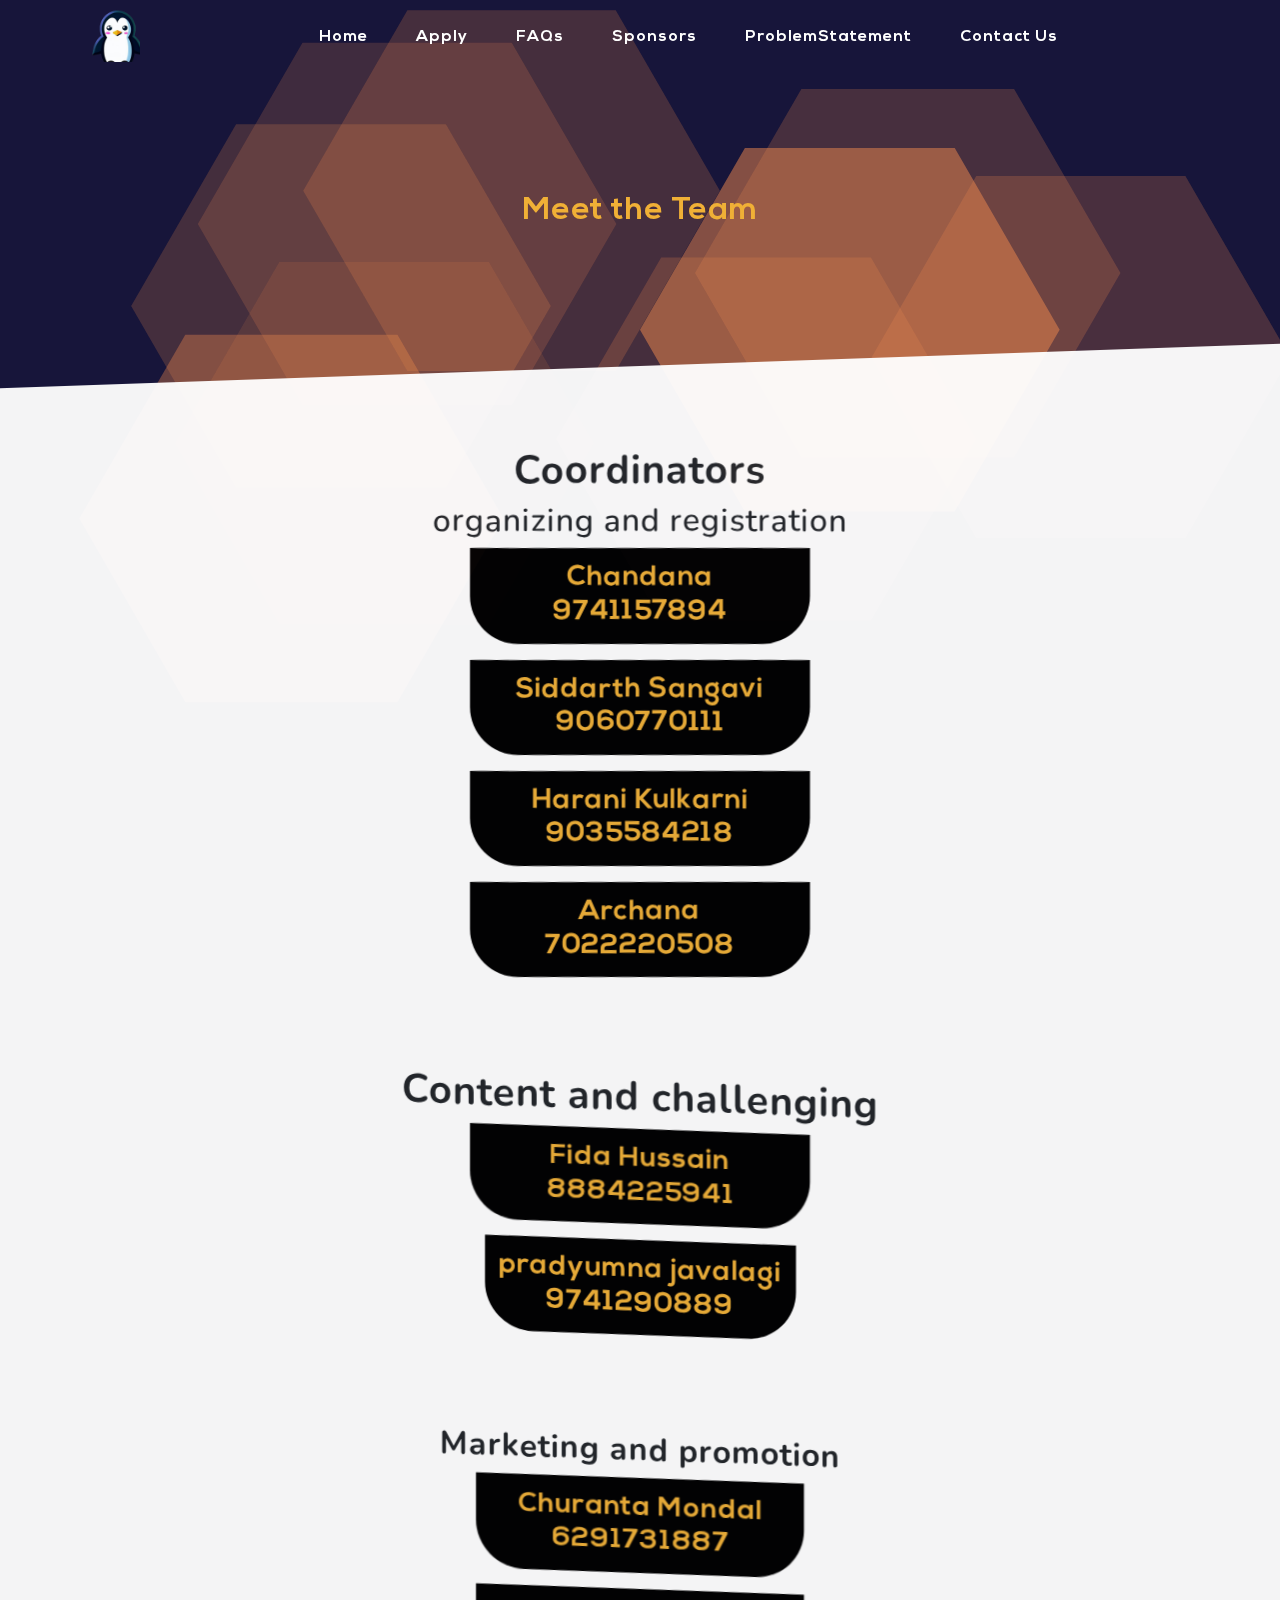
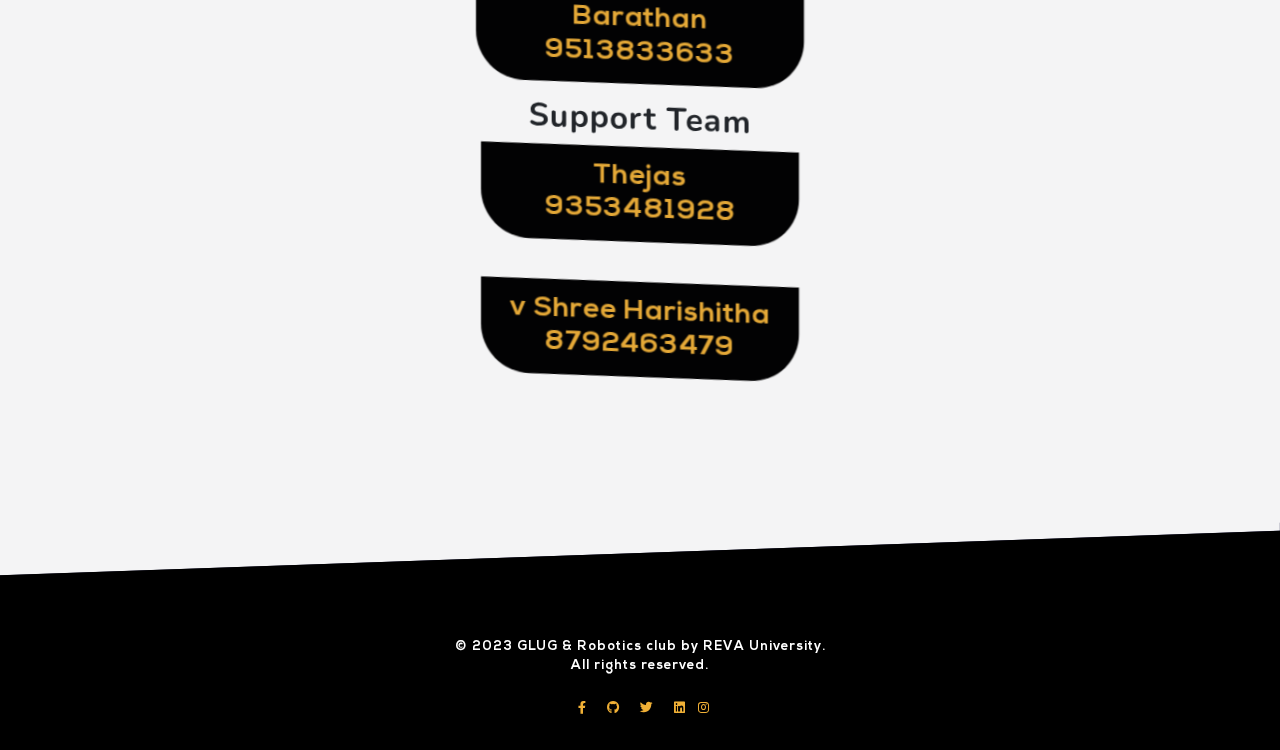
==== commit 39a04905: "fida hussain" ====
--- a/contactus.html
+++ b/contactus.html
@@ -82,21 +82,21 @@
 			
 				<div class="mx-auto diagonal-section-content">
 					<div class="container" id="center">
-						<h1><b>Student Coordinators</b></h1>
-
-						<h2>organizatio</h2>
+						<h1><b>Coordinators</b></h1>
+
+						<h2>organizing and registration</h2>
 							<div class="col-xl-4">
 								<div class="team-card">
 									
 									<div class="team-textbox">
-										<h3 class="team-name nexa orange">Chandana 9741157894</h3>										
-									</div>
-								</div>
-							</div>
-							<div class="col-xl-4">
-								<div class="team-card">
-									<div class="team-textbox">
-										<h3 class="team-name nexa orange">Siddarth sangavi 9060770111</h3>										
+										<h3 class="team-name nexa orange">Chandana <br>9741157894</h3>										
+									</div>
+								</div>
+							</div>
+							<div class="col-xl-4">
+								<div class="team-card">
+									<div class="team-textbox">
+										<h3 class="team-name nexa orange">Siddarth Sangavi <br>9060770111</h3>										
 										</div>
 									</div>
 								</div>
@@ -104,7 +104,7 @@
 							<div class="col-xl-4">
 								<div class="team-card">									
 									<div class="team-textbox">
-										<h3 class="team-name nexa orange"> Harani kulkarni 9035584218</h3>										
+										<h3 class="team-name nexa orange"> Harani Kulkarni <br>9035584218</h3>										
 									</div>
 								</div>
 							</div>
@@ -114,7 +114,7 @@
 								<div class="team-card">
 									
 									<div class="team-textbox">
-										<h3 class="team-name nexa orange">Archana 7022220508</h3>
+										<h3 class="team-name nexa orange">Archana <br>7022220508</h3>
 										
 									</div>
 								</div>
@@ -129,14 +129,14 @@
 								<div class="team-card">
 									
 									<div class="team-textbox">
-										<h3 class="team-name nexa orange">Fida hussain  8884225941</h3>										
+										<h3 class="team-name nexa orange">Fida Hussain  <br>8884225941 </br></h3>										
 									</div>
 								</div>
 							</div>
 							<div class="">
 								<div class="team-card">
 									<div class="team-textbox">
-										<h3 class="team-name nexa orange" id="principal">pradyuman javalagi  <br>9741290889</br>										
+										<h3 class="team-name nexa orange" id="principal">pradyumna javalagi  <br>9741290889</br>										
 										</div>
 									</div>
 								</div>
@@ -176,7 +176,7 @@
 														<div class="col-xl-4">
 															<div class="team-card">
 																<div class="team-textbox">
-																	<h3 class="team-name nexa orange">vsh <br> 8792463479</h3>										
+																	<h3 class="team-name nexa orange">v Shree Harishitha <br> 8792463479</h3>										
 																	</div>
 																</div>
 															</div>	
@@ -191,24 +191,24 @@
 				<div style="padding-top: 0">
 					<div class="small text-center white">
 						<div class="social d-flex justify-content-center"></div>
-						<div class="white mb-4 nexa">
-							Copyright &copy; INFOTHON 2023
-						</div>
-						<a href="https://m.facebook.com/story.php?story_fbid=pfbid0m9GrS3xPCVngGAuogKsFLx3c3MfArTmwUCnWyzEm2sBYNxVzNmGcPpqvdEp2UpUTl&id=100093968881574&mibextid=Nif5oz" class="mx-2 orange-hover">
-							<i class="fab fa-facebook-f"></i>
-						  </a>
-						  <a href="https://github.com/Infothon" class="mx-2 orange-hover">
-							<i class="fab fa-github"></i>
-						  </a>
-						  <a href="https://twitter.com/InfothonIse/status/1670150370331590657?t=7y_FDpBAkSeybYAVcGqA2g&s=08" class="mx-2 orange-hover">
-							<i class="fab fa-twitter"></i>
-						  </a>
-						  <a href="https://www.linkedin.com/posts/infothon_infothon-infothon2023-hackathon-activity-7075917823201460225-HL9a?utm_source=share&utm_medium=member_android" class="mx-2 orange-hover">
-							<i class="fab fa-linkedin"></i>
-						  </a>
-						  <a href="https://instagram.com/infothon.vvce?igshid=MzNlNGNkZWQ4Mg==" class="mx-2 orange-hover">
-										<i class="fab fa-instagram"></i>
-									</a>
+						<div class="white mb-4 nexa"><br>
+							 &copy; 2023 GLUG & Robotics club by REVA University.<br> All rights reserved.
+							</div>
+							<a href="https://www.facebook.com/profile.php?id=61552210734091&mibextid=2JQ9oc" class="mx-2 orange-hover">
+								<i class="fab fa-facebook-f"></i>
+							  </a>
+							  <a href="https://github.com/Glug-and-Robotics-Club" class="mx-2 orange-hover">
+								<i class="fab fa-github"></i>
+							  </a>
+							  <a href="https://twitter.com/club_glug44968" class="mx-2 orange-hover">
+								<i class="fab fa-twitter"></i>
+							  </a>
+							  <a href="https://www.linkedin.com/in/glug-and-robotics-club-reva-university-786776294?utm_source=share&utm_campaign=share_via&utm_content=profile&utm_medium=android_app" class="mx-2 orange-hover">
+								<i class="fab fa-linkedin"></i>
+							  </a>
+							  <a href="https://instagram.com/glugandroboticsclub_ru?igshid=OGQ5ZDc2ODk2ZA==" class=" orange-hover">
+											<i class="fab fa-instagram"></i>
+										</a>
 					</div>
 				</div>
 				
--- a/css/custom.css
+++ b/css/custom.css
@@ -1,3 +1,14 @@
+.logo{
+  width: 40%;
+
+}
+@media only screen and (max-width: 768px) {
+  .logo{
+    width: 100%;
+  }
+
+}
+
 .button-container {
   display: flex;
   justify-content: space-around;
@@ -292,6 +303,9 @@
   width: 10%;
   z-index: 10000
 }
+
+
+
 
 /* ---- Mobile only styling ---- */
 @media (max-width: 991.98px) {
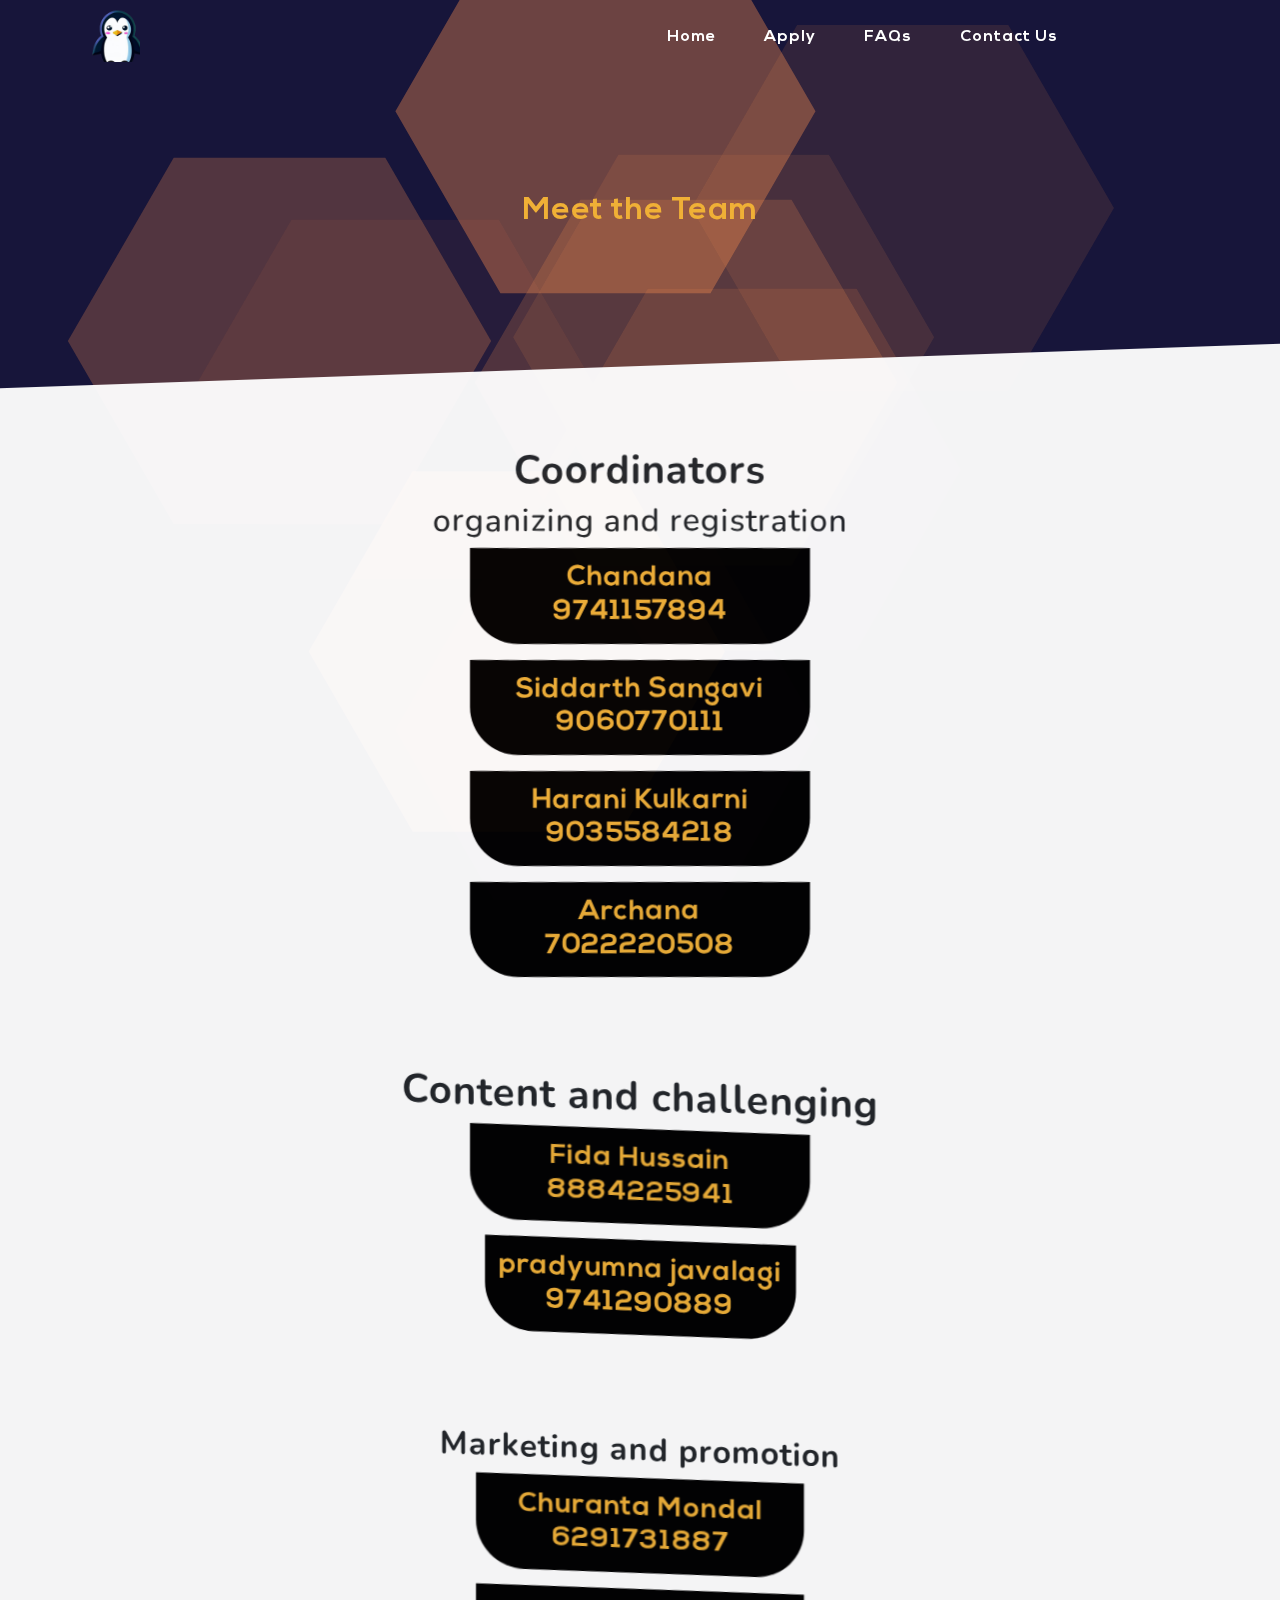
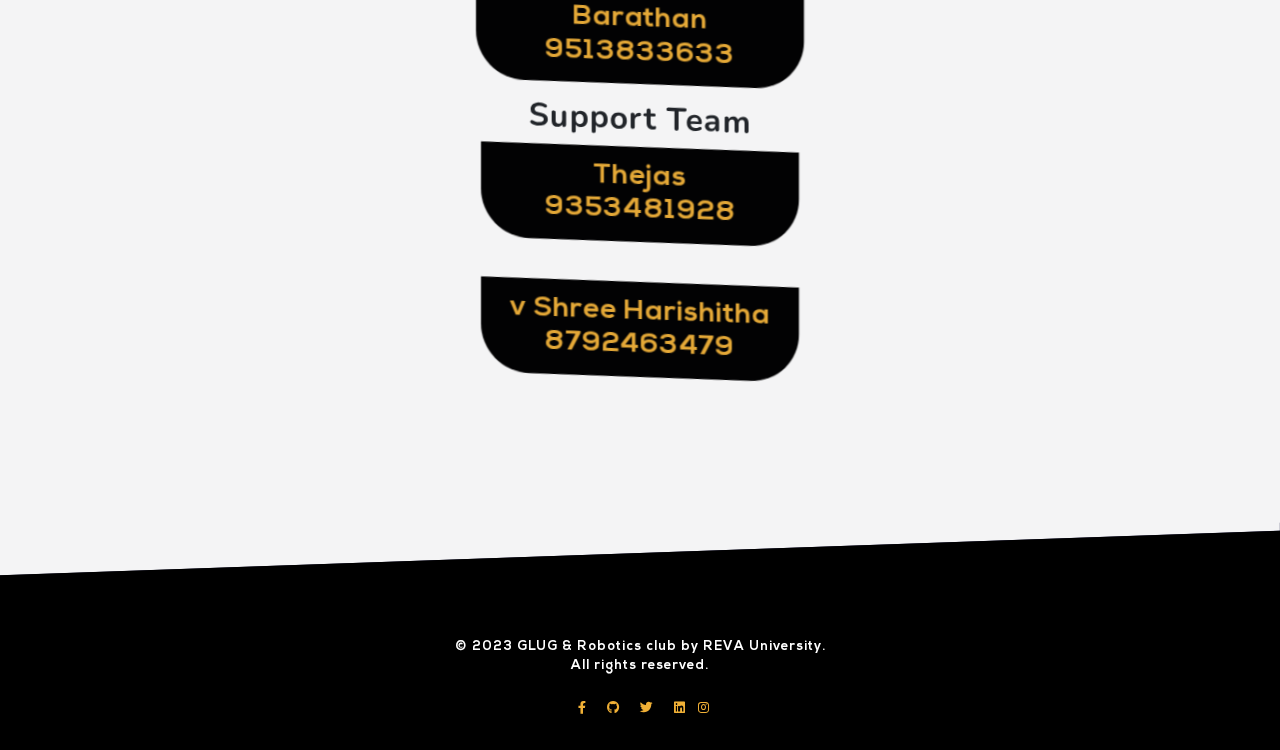
==== commit 3c1cc76e: "fida hussain" ====
--- a/contactus.html
+++ b/contactus.html
@@ -53,12 +53,10 @@
 						<li class="nav-item">
 							<a class="nav-link js-scroll-trigger nexa" href="faqs.html">FAQs</a>
 						</li>
-						<li class="nav-item">
+						<!-- <li class="nav-item">
 							<a class="nav-link js-scroll-trigger nexa" href="sponsors.html">Sponsors</a>
-						</li>
-					<li class="nav-item">
-					<a class="nav-link js-scroll-trigger nexa" href="prbs.html">ProblemStatement</a>
-					</li>	
+						</li> -->
+						
 						<li class="nav-item" id="team">
 							<a class="nav-link js-scroll-trigger nexa" href="contactus.html">Contact Us</a>
 						</li>
--- a/css/custom.css
+++ b/css/custom.css
@@ -5,6 +5,11 @@
 @media only screen and (max-width: 768px) {
   .logo{
     width: 100%;
+  }
+  .CodeQuest{
+    margin-top: 20px;
+    padding-top: 30px;
+    
   }
 
 }
